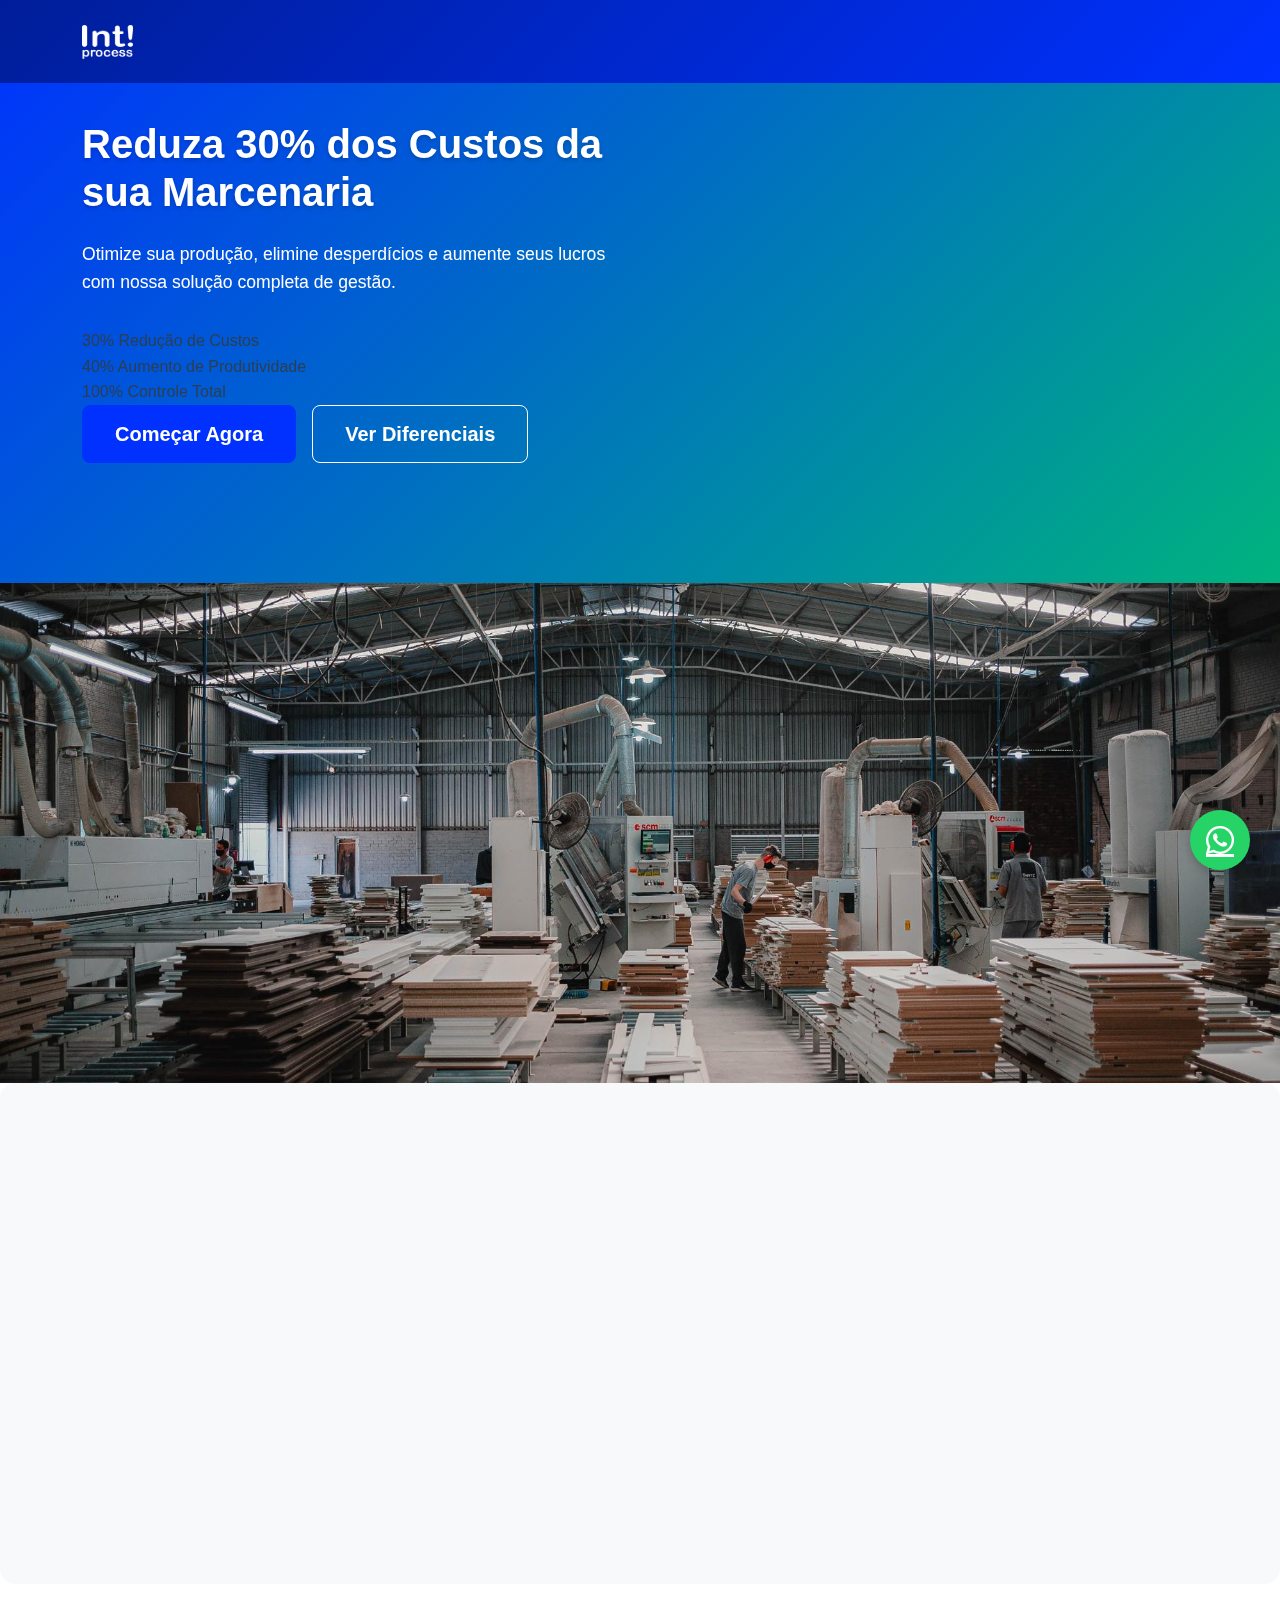
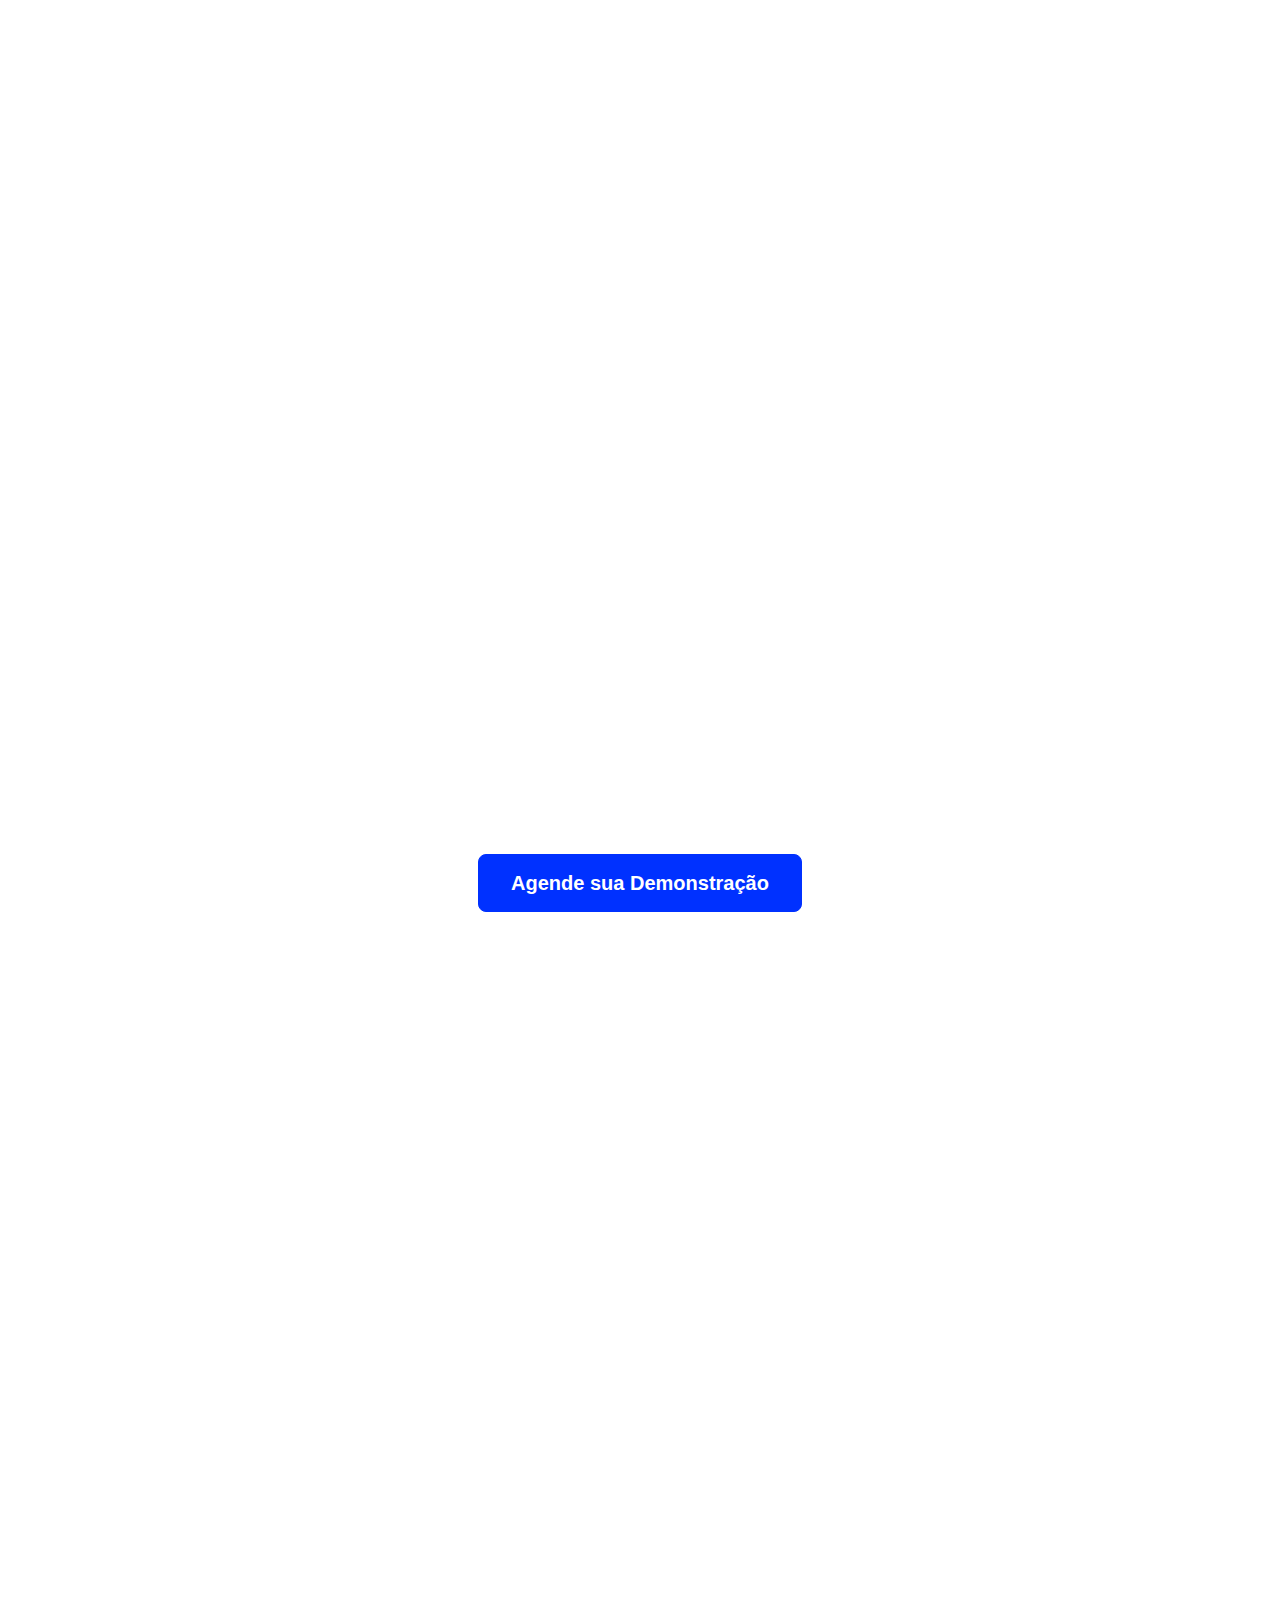
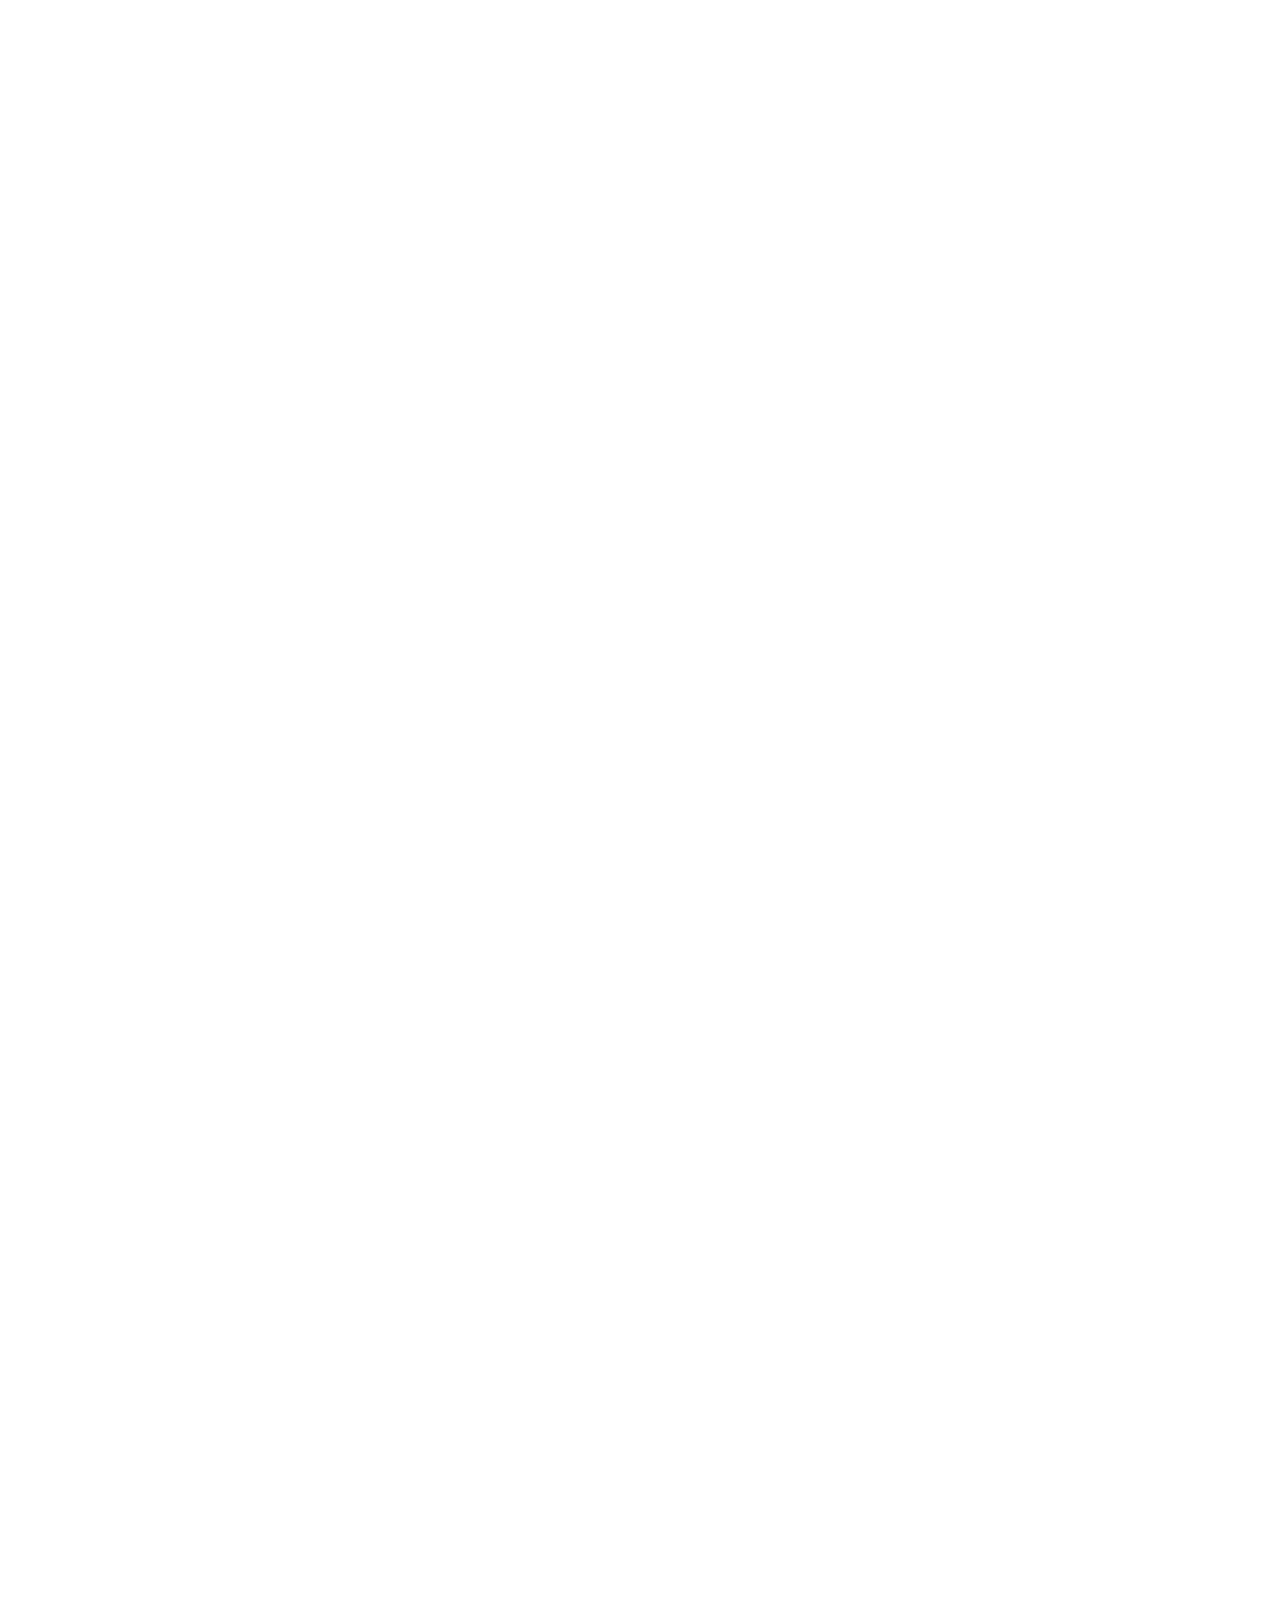
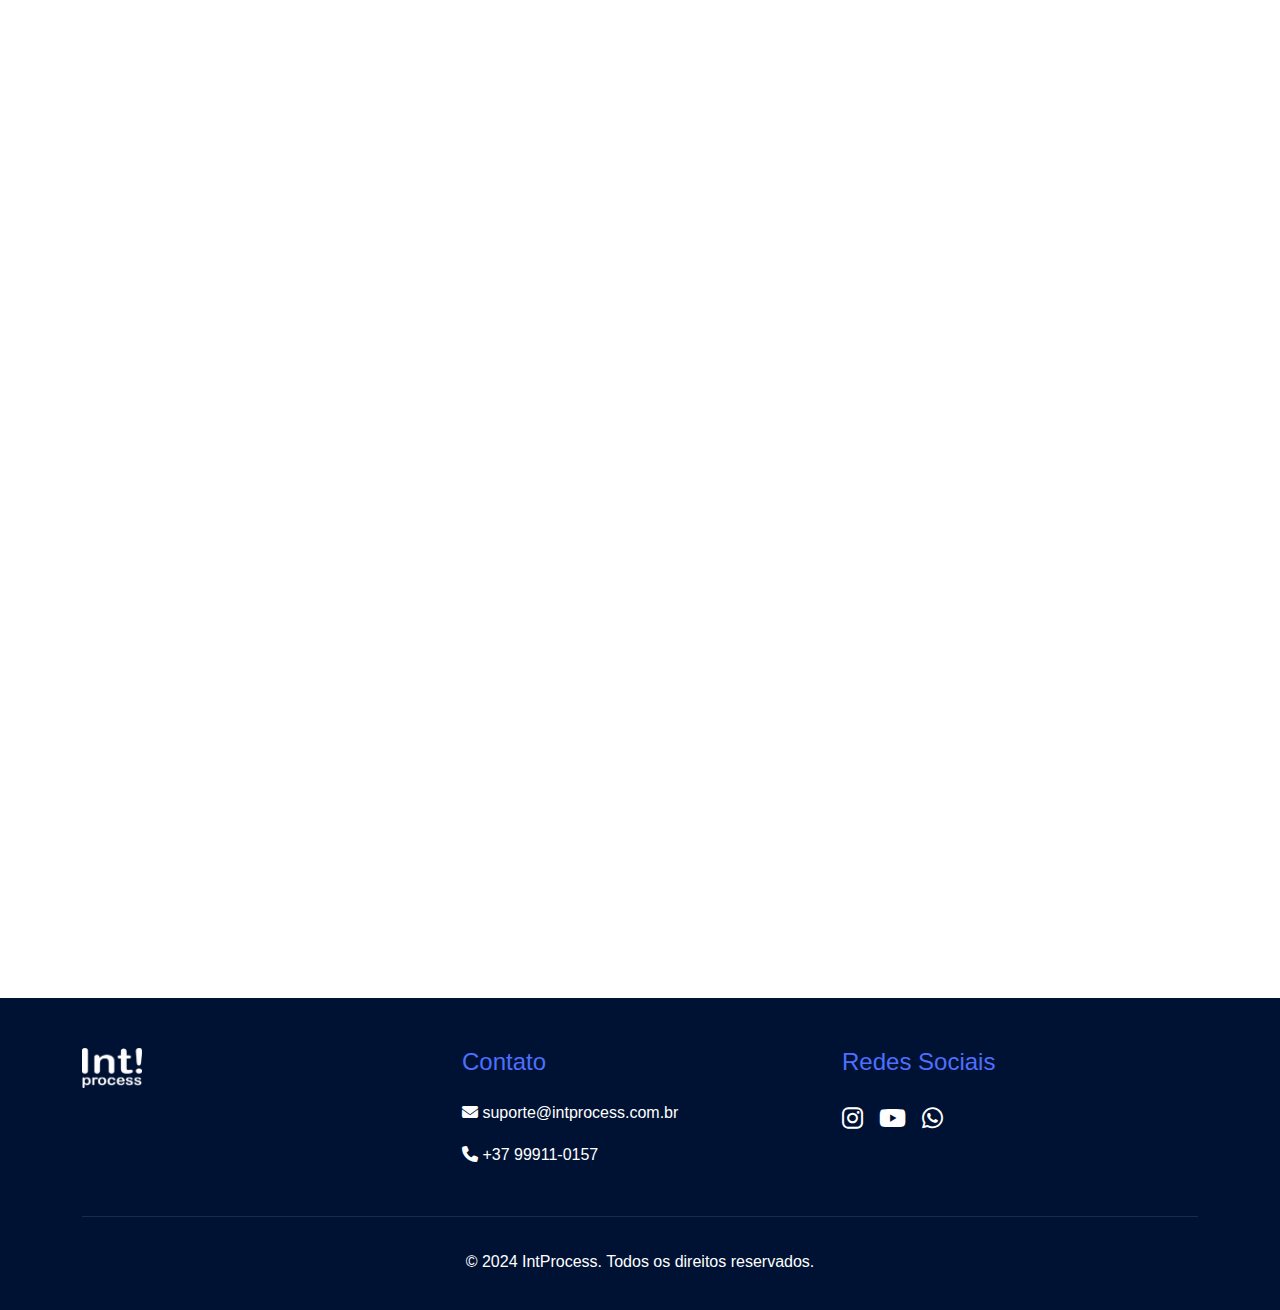
==== landing.html @ f926f326 "Add files via upload" ====
<!DOCTYPE html>
<html lang="pt-br">
    <head>
        <meta charset="UTF-8" />
        <meta http-equiv="X-UA-Compatible" content="IE=edge" />
        <meta name="viewport" content="width=device-width, initial-scale=1.0" />

        <link rel="icon" type="image/png" sizes="64x64" href="/public/favicon64x64.png" />
        <title>Int Process - Gestão para marcenarias.</title>

        <!-- Bootstrap 5 CSS -->
        <link href="https://cdn.jsdelivr.net/npm/bootstrap@5.3.0/dist/css/bootstrap.min.css" rel="stylesheet">
        
        <!-- AOS CSS -->
        <link href="https://unpkg.com/aos@2.3.1/dist/aos.css" rel="stylesheet">
        
        <!-- Font Awesome 6 -->
        <link rel="stylesheet" href="https://cdnjs.cloudflare.com/ajax/libs/font-awesome/6.4.0/css/all.min.css">
        
        <link rel="stylesheet" href="style.css" />
    </head>
    <body>
        <!-- Botão WhatsApp -->
        <div class="whatsapp-button">
            <a href="https://wa.me/553799110157" class="btn-whatsapp" target="_blank">
                <i class="fab fa-whatsapp"></i>
            </a>
        </div>

        <header class="header">
            <nav class="navbar navbar-expand-lg navbar-dark">
                <div class="container">
                    <a class="navbar-brand" href="index.html">
                        <img src="public/logo.png" alt="IntProcess Logo">
                    </a>
                </div>
            </nav>
        </header>

        <main>
            <!-- Hero Section -->
            <section id="hero" class="hero">
                <div class="hero-content">
                    <div class="container">
                        <div class="row align-items-center">
                            <div class="col-lg-6" data-aos="fade-right">
                                <h1>Reduza 30% dos Custos da sua Marcenaria</h1>
                                <p class="hero-subtitle">Otimize sua produção, elimine desperdícios e aumente seus lucros com nossa solução completa de gestão.</p>
                                <div class="hero-stats">
                                    <div class="stat-item">
                                        <span class="stat-number">30%</span>
                                        <span class="stat-text">Redução de Custos</span>
                                    </div>
                                    <div class="stat-item">
                                        <span class="stat-number">40%</span>
                                        <span class="stat-text">Aumento de Produtividade</span>
                                    </div>
                                    <div class="stat-item">
                                        <span class="stat-number">100%</span>
                                        <span class="stat-text">Controle Total</span>
                                    </div>
                                </div>
                                <div class="hero-buttons">
                                    <a href="#contato" class="btn btn-primary btn-lg">Começar Agora</a>
                                    <a href="#diferenciais" class="btn btn-outline-primary btn-lg">Ver Diferenciais</a>
                                </div>
                            </div>
                        </div>
                    </div>
                </div>
                <div class="hero-image">
                    <img src="public/hero-image.png" alt="Marcenaria" class="img-fluid">
                </div>
            </section>

            <!-- Diferenciais Section -->
            <section id="diferenciais" class="diferenciais">
                <div class="container">
                    <h2 class="text-center mb-5" data-aos="fade-up">Por que escolher a IntProcess?</h2>
                    <div class="row">
                        <div class="col-md-4 mb-4" data-aos="fade-up" data-aos-delay="100">
                            <div class="diferencial-card">
                                <i class="fas fa-calculator"></i>
                                <h3>Otimização de Materiais</h3>
                                <p>Reduza desperdícios e custos com planos de corte inteligentes que otimizam o uso de materiais.</p>
                                <a href="#orcamentos" class="btn btn-outline-primary mt-3">Saiba Mais</a>
                            </div>
                        </div>
                        <div class="col-md-4 mb-4" data-aos="fade-up" data-aos-delay="200">
                            <div class="diferencial-card">
                                <i class="fas fa-robot"></i>
                                <h3>Automação Total</h3>
                                <p>Integre seu projeto 3D diretamente com a produção, eliminando erros e retrabalhos.</p>
                                <a href="#integracao-3d" class="btn btn-outline-primary mt-3">Saiba Mais</a>
                            </div>
                        </div>
                        <div class="col-md-4 mb-4" data-aos="fade-up" data-aos-delay="300">
                            <div class="diferencial-card">
                                <i class="fas fa-chart-line"></i>
                                <h3>Controle Total</h3>
                                <p>Acompanhe toda sua produção em tempo real, desde o orçamento até a entrega.</p>
                                <a href="#controle-producao" class="btn btn-outline-primary mt-3">Saiba Mais</a>
                            </div>
                        </div>
                    </div>
                </div>
            </section>

            <!-- Problemas e Soluções -->
            <section id="problemas" class="problemas">
                <div class="container">
                    <h2 class="text-center mb-5" data-aos="fade-up">Problemas que Resolvemos</h2>
                    <div class="row">
                        <div class="col-md-6 mb-4" data-aos="fade-right">
                            <div class="problema-card">
                                <div class="problema-header">
                                    <i class="fas fa-exclamation-circle"></i>
                                    <h3>Problemas Comuns</h3>
                                </div>
                                <ul class="problema-list">
                                    <li><i class="fas fa-times"></i> Desperdício de materiais</li>
                                    <li><i class="fas fa-times"></i> Erros em orçamentos</li>
                                    <li><i class="fas fa-times"></i> Falta de controle de produção</li>
                                    <li><i class="fas fa-times"></i> Retrabalhos constantes</li>
                                    <li><i class="fas fa-times"></i> Dificuldade em gerenciar pedidos</li>
                                </ul>
                            </div>
                        </div>
                        <div class="col-md-6 mb-4" data-aos="fade-left">
                            <div class="solucao-card">
                                <div class="solucao-header">
                                    <i class="fas fa-check-circle"></i>
                                    <h3>Nossas Soluções</h3>
                                </div>
                                <ul class="solucao-list">
                                    <li><i class="fas fa-check"></i> Otimização automática de materiais</li>
                                    <li><i class="fas fa-check"></i> Orçamentos precisos e rápidos</li>
                                    <li><i class="fas fa-check"></i> Controle total da produção</li>
                                    <li><i class="fas fa-check"></i> Eliminação de retrabalhos</li>
                                    <li><i class="fas fa-check"></i> Gestão simplificada de pedidos</li>
                                </ul>
                            </div>
                        </div>
                    </div>
                </div>
            </section>

            <!-- Depoimentos -->
            <section id="depoimentos" class="depoimentos">
                <div class="container">
                    <h2 class="text-center mb-5" data-aos="fade-up">O que dizem nossos clientes</h2>
                    <div class="row">
                        <div class="col-md-4 mb-4" data-aos="fade-up" data-aos-delay="100">
                            <div class="depoimento-card">
                                <div class="depoimento-content">
                                    <i class="fas fa-quote-left"></i>
                                    <p>"Reduzimos 35% dos custos de produção e aumentamos nossa produtividade em 40% após implementar o IntProcess."</p>
                                </div>
                                <div class="depoimento-author">
                                    <strong>João Silva</strong>
                                    <span>Proprietário - Marcenaria Silva</span>
                                </div>
                            </div>
                        </div>
                        <div class="col-md-4 mb-4" data-aos="fade-up" data-aos-delay="200">
                            <div class="depoimento-card">
                                <div class="depoimento-content">
                                    <i class="fas fa-quote-left"></i>
                                    <p>"O controle total da produção e a integração com o SketchUp mudaram completamente nossa forma de trabalhar."</p>
                                </div>
                                <div class="depoimento-author">
                                    <strong>Maria Santos</strong>
                                    <span>Diretora - Móveis Santos</span>
                                </div>
                            </div>
                        </div>
                        <div class="col-md-4 mb-4" data-aos="fade-up" data-aos-delay="300">
                            <div class="depoimento-card">
                                <div class="depoimento-content">
                                    <i class="fas fa-quote-left"></i>
                                    <p>"Agora temos visibilidade total do processo produtivo e conseguimos entregar no prazo com mais facilidade."</p>
                                </div>
                                <div class="depoimento-author">
                                    <strong>Pedro Oliveira</strong>
                                    <span>Gerente - Móveis Oliveira</span>
                                </div>
                            </div>
                        </div>
                    </div>
                </div>
            </section>

            <!-- Como Funciona -->
            <section id="como-funciona" class="como-funciona">
                <div class="container">
                    <h2 class="text-center mb-5" data-aos="fade-up">Como Funciona</h2>
                    <div class="row">
                        <div class="col-md-3 mb-4" data-aos="fade-up" data-aos-delay="100">
                            <div class="passo-card">
                                <div class="passo-numero">1</div>
                                <i class="fas fa-handshake"></i>
                                <h3>Contato Inicial</h3>
                                <p>Agende uma demonstração personalizada do sistema</p>
                            </div>
                        </div>
                        <div class="col-md-3 mb-4" data-aos="fade-up" data-aos-delay="200">
                            <div class="passo-card">
                                <div class="passo-numero">2</div>
                                <i class="fas fa-graduation-cap"></i>
                                <h3>Treinamento</h3>
                                <p>Receba treinamento completo da nossa equipe</p>
                            </div>
                        </div>
                        <div class="col-md-3 mb-4" data-aos="fade-up" data-aos-delay="300">
                            <div class="passo-card">
                                <div class="passo-numero">3</div>
                                <i class="fas fa-rocket"></i>
                                <h3>Implementação</h3>
                                <p>Comece a usar o sistema com suporte dedicado</p>
                            </div>
                        </div>
                        <div class="col-md-3 mb-4" data-aos="fade-up" data-aos-delay="400">
                            <div class="passo-card">
                                <div class="passo-numero">4</div>
                                <i class="fas fa-chart-bar"></i>
                                <h3>Resultados</h3>
                                <p>Acompanhe a transformação do seu negócio</p>
                            </div>
                        </div>
                    </div>
                    <div class="text-center mt-4">
                        <a href="#contato" class="btn btn-primary btn-lg">Agende sua Demonstração</a>
                    </div>
                </div>
            </section>

            <!-- Dúvidas Frequentes -->
            <section id="duvidas" class="duvidas">
                <div class="container">
                    <h2 class="text-center mb-5" data-aos="fade-up">Dúvidas Frequentes</h2>
                    <div class="row justify-content-center">
                        <div class="col-lg-8">
                            <div class="accordion" id="duvidasAccordion">
                                <div class="accordion-item" data-aos="fade-up" data-aos-delay="100">
                                    <h3 class="accordion-header">
                                        <button class="accordion-button" type="button" data-bs-toggle="collapse" data-bs-target="#duvida1">
                                            Quanto tempo leva para implementar o sistema?
                                        </button>
                                    </h3>
                                    <div id="duvida1" class="accordion-collapse collapse show" data-bs-parent="#duvidasAccordion">
                                        <div class="accordion-body">
                                            A implementação é rápida e pode ser feita em até 5 dias úteis. Nossa equipe oferece suporte completo durante todo o processo.
                                        </div>
                                    </div>
                                </div>
                                <div class="accordion-item" data-aos="fade-up" data-aos-delay="200">
                                    <h3 class="accordion-header">
                                        <button class="accordion-button collapsed" type="button" data-bs-toggle="collapse" data-bs-target="#duvida2">
                                            Preciso ter conhecimento técnico para usar o sistema?
                                        </button>
                                    </h3>
                                    <div id="duvida2" class="accordion-collapse collapse" data-bs-parent="#duvidasAccordion">
                                        <div class="accordion-body">
                                            Não! O sistema foi desenvolvido para ser intuitivo e fácil de usar. Além disso, oferecemos treinamento completo e suporte contínuo.
                                        </div>
                                    </div>
                                </div>
                                <div class="accordion-item" data-aos="fade-up" data-aos-delay="300">
                                    <h3 class="accordion-header">
                                        <button class="accordion-button collapsed" type="button" data-bs-toggle="collapse" data-bs-target="#duvida3">
                                            Como funciona o suporte técnico?
                                        </button>
                                    </h3>
                                    <div id="duvida3" class="accordion-collapse collapse" data-bs-parent="#duvidasAccordion">
                                        <div class="accordion-body">
                                            Oferecemos suporte prioritário via WhatsApp, e-mail e telefone. Nossa equipe está sempre pronta para ajudar você.
                                        </div>
                                    </div>
                                </div>
                                <div class="accordion-item" data-aos="fade-up" data-aos-delay="400">
                                    <h3 class="accordion-header">
                                        <button class="accordion-button collapsed" type="button" data-bs-toggle="collapse" data-bs-target="#duvida4">
                                            Posso testar o sistema antes de contratar?
                                        </button>
                                    </h3>
                                    <div id="duvida4" class="accordion-collapse collapse" data-bs-parent="#duvidasAccordion">
                                        <div class="accordion-body">
                                            Sim! Agende uma demonstração personalizada e conheça todas as funcionalidades do sistema.
                                        </div>
                                    </div>
                                </div>
                            </div>
                        </div>
                    </div>
                </div>
            </section>

            <!-- Casos de Sucesso -->
            <section id="casos-sucesso" class="casos-sucesso">
                <div class="container">
                    <h2 class="text-center mb-5" data-aos="fade-up">Casos de Sucesso</h2>
                    <div class="row">
                        <div class="col-md-6 mb-4" data-aos="fade-right">
                            <div class="caso-card">
                                <div class="caso-header">
                                    <img src="public/caso1.jpg" alt="Caso de Sucesso 1" class="caso-imagem">
                                    <div class="caso-overlay">
                                        <h3>Marcenaria Silva</h3>
                                        <p>Redução de 35% nos custos de produção</p>
                                    </div>
                                </div>
                                <div class="caso-content">
                                    <h4>Desafio</h4>
                                    <p>Alta taxa de desperdício de materiais e falta de controle na produção.</p>
                                    <h4>Solução</h4>
                                    <p>Implementação do sistema IntProcess com foco em otimização de corte e controle de produção.</p>
                                    <h4>Resultados</h4>
                                    <ul>
                                        <li>Redução de 35% nos custos de produção</li>
                                        <li>Aumento de 40% na produtividade</li>
                                        <li>Eliminação de retrabalhos</li>
                                    </ul>
                                </div>
                            </div>
                        </div>
                        <div class="col-md-6 mb-4" data-aos="fade-left">
                            <div class="caso-card">
                                <div class="caso-header">
                                    <img src="public/caso2.jpg" alt="Caso de Sucesso 2" class="caso-imagem">
                                    <div class="caso-overlay">
                                        <h3>Móveis Santos</h3>
                                        <p>Aumento de 50% nas vendas</p>
                                    </div>
                                </div>
                                <div class="caso-content">
                                    <h4>Desafio</h4>
                                    <p>Dificuldade em gerenciar pedidos e entregas no prazo.</p>
                                    <h4>Solução</h4>
                                    <p>Implementação do sistema completo com foco em gestão de pedidos e controle de produção.</p>
                                    <h4>Resultados</h4>
                                    <ul>
                                        <li>Aumento de 50% nas vendas</li>
                                        <li>100% das entregas no prazo</li>
                                        <li>Controle total do estoque</li>
                                    </ul>
                                </div>
                            </div>
                        </div>
                    </div>
                </div>
            </section>

            <!-- Garantia -->
            <section id="garantia" class="garantia">
                <div class="container">
                    <div class="row align-items-center">
                        <div class="col-lg-6" data-aos="fade-right">
                            <h2>Garantia de Satisfação</h2>
                            <p class="lead">Se você não ficar satisfeito com o sistema nos primeiros 30 dias, devolvemos seu dinheiro.</p>
                            <ul class="garantia-list">
                                <li><i class="fas fa-check-circle"></i> 30 dias de garantia incondicional</li>
                                <li><i class="fas fa-check-circle"></i> Suporte prioritário incluído</li>
                                <li><i class="fas fa-check-circle"></i> Treinamento completo</li>
                                <li><i class="fas fa-check-circle"></i> Implementação personalizada</li>
                            </ul>
                            <div class="mt-4">
                                <a href="#contato" class="btn btn-primary btn-lg">Começar Agora</a>
                            </div>
                        </div>
                        <div class="col-lg-6" data-aos="fade-left">
                            <img src="public/garantia.png" alt="Garantia" class="img-fluid">
                        </div>
                    </div>
                </div>
            </section>

            <!-- Seção Intmob e Soluções Integradas -->
            <section id="solucoes-integradas" class="solucoes-integradas">
                <div class="container">
                    <h2 class="text-center mb-5" data-aos="fade-up">3 Soluções em 1 Plataforma</h2>
                    <div class="row align-items-center">
                        <div class="col-lg-6" data-aos="fade-right">
                            <div class="solucao-principal">
                                <h3>Intmob - Plugin de Modelagem 3D</h3>
                                <p class="lead">Transforme seus projetos 3D em dados produtivos instantaneamente</p>
                                <ul class="solucao-features">
                                    <li><i class="fas fa-check-circle"></i> Integração direta com SketchUp</li>
                                    <li><i class="fas fa-check-circle"></i> Compatibilidade com outros softwares 3D</li>
                                    <li><i class="fas fa-check-circle"></i> Conversão automática para dados produtivos</li>
                                    <li><i class="fas fa-check-circle"></i> Otimização de materiais integrada</li>
                                </ul>
                            </div>
                        </div>
                        <div class="col-lg-6" data-aos="fade-left">
                            <div class="solucoes-grid">
                                <div class="solucao-item">
                                    <i class="fas fa-cube"></i>
                                    <h4>Plugin Intmob</h4>
                                    <p>Modelagem 3D integrada com produção</p>
                                </div>
                                <div class="solucao-item">
                                    <i class="fas fa-chart-line"></i>
                                    <h4>ERP</h4>
                                    <p>Gestão completa do negócio</p>
                                </div>
                                <div class="solucao-item">
                                    <i class="fas fa-industry"></i>
                                    <h4>PCP</h4>
                                    <p>Controle total da produção</p>
                                </div>
                            </div>
                        </div>
                    </div>
                </div>
            </section>

            <!-- Seção Planos Detalhada -->
            <section id="planos-detalhados" class="planos-detalhados">
                <div class="container">
                    <h2 class="text-center mb-5" data-aos="fade-up">Escolha o Plano Ideal para sua Marcenaria</h2>
                    <div class="row">
                        <!-- Plano Start -->
                        <div class="col-lg-4 mb-4" data-aos="fade-up" data-aos-delay="100">
                            <div class="plano-detalhado-card">
                                <div class="plano-header">
                                    <h3>Plano Start</h3>
                                    <div class="preco">
                                        <span class="valor">R$ 6.800,00</span>
                                        <span class="periodo">1º ano sem mensalidade</span>
                                    </div>
                                </div>
                                <div class="plano-body">
                                    <h4>Ideal para:</h4>
                                    <ul>
                                        <li>Marcenarias iniciantes</li>
                                        <li>Quem quer começar a automação</li>
                                        <li>Negócios com até 5 funcionários</li>
                                        <li>Produção básica de móveis</li>
                                    </ul>
                                    <h4>Destaques:</h4>
                                    <ul>
                                        <li>Plugin Intmob para SketchUp</li>
                                        <li>Plano de corte básico</li>
                                        <li>Controle de estoque simples</li>
                                        <li>2 licenças plataforma online</li>
                                    </ul>
                                </div>
                                <div class="plano-footer">
                                    <a href="#contato" class="btn btn-primary w-100">Começar Agora</a>
                                    <p class="economia">Economize até 15% em materiais</p>
                                </div>
                            </div>
                        </div>

                        <!-- Plano Standard -->
                        <div class="col-lg-4 mb-4" data-aos="fade-up" data-aos-delay="200">
                            <div class="plano-detalhado-card featured">
                                <div class="plano-header">
                                    <h3>Plano Standard</h3>
                                    <div class="preco">
                                        <span class="valor">R$ 11.199,00</span>
                                        <span class="periodo">1º ano sem mensalidade</span>
                                    </div>
                                </div>
                                <div class="plano-body">
                                    <h4>Ideal para:</h4>
                                    <ul>
                                        <li>Marcenarias em crescimento</li>
                                        <li>Produção média de móveis</li>
                                        <li>Até 10 funcionários</li>
                                        <li>Necessidade de mais controle</li>
                                    </ul>
                                    <h4>Destaques:</h4>
                                    <ul>
                                        <li>2 licenças do Plugin Intmob</li>
                                        <li>Plano de corte avançado</li>
                                        <li>Gestão financeira completa</li>
                                        <li>Licenças ilimitadas plataforma</li>
                                    </ul>
                                </div>
                                <div class="plano-footer">
                                    <a href="#contato" class="btn btn-primary w-100">Começar Agora</a>
                                    <p class="economia">Aumente sua produtividade em 30%</p>
                                </div>
                            </div>
                        </div>

                        <!-- Plano Plus -->
                        <div class="col-lg-4 mb-4" data-aos="fade-up" data-aos-delay="300">
                            <div class="plano-detalhado-card">
                                <div class="plano-header">
                                    <h3>Plano Plus</h3>
                                    <div class="preco">
                                        <span class="valor">R$ 14.990,00</span>
                                        <span class="periodo">1º ano sem mensalidade</span>
                                    </div>
                                </div>
                                <div class="plano-body">
                                    <h4>Ideal para:</h4>
                                    <ul>
                                        <li>Grandes marcenarias</li>
                                        <li>Produção industrial</li>
                                        <li>Mais de 10 funcionários</li>
                                        <li>Necessidade de automação total</li>
                                    </ul>
                                    <h4>Destaques:</h4>
                                    <ul>
                                        <li>5 licenças do Plugin Intmob</li>
                                        <li>Engenharia de usinagens</li>
                                        <li>API de integração</li>
                                        <li>Suporte VIP 24/7</li>
                                    </ul>
                                </div>
                                <div class="plano-footer">
                                    <a href="#contato" class="btn btn-primary w-100">Começar Agora</a>
                                    <p class="economia">Automatize 100% da sua produção</p>
                                </div>
                            </div>
                        </div>
                    </div>
                </div>
            </section>

            <!-- CTA Final -->
            <section id="cta" class="cta">
                <div class="container">
                    <div class="row justify-content-center">
                        <div class="col-lg-8 text-center" data-aos="fade-up">
                            <h2>Comece a Transformar sua Marcenaria Hoje</h2>
                            <p class="lead">1º ano sem mensalidade e suporte prioritário incluído</p>
                            <div class="cta-buttons">
                                <a href="#contato" class="btn btn-primary btn-lg">Começar Agora</a>
                                <a href="https://wa.me/553799110157" class="btn btn-success btn-lg" target="_blank">
                                    <i class="fab fa-whatsapp"></i> Falar com Consultor
                                </a>
                            </div>
                        </div>
                    </div>
                </div>
            </section>

            <!-- Contato -->
            <section id="contato" class="contato">
                <div class="container">
                    <h2 class="text-center mb-5" data-aos="fade-up">Entre em Contato</h2>
                    <div class="row justify-content-center">
                        <div class="col-md-8">
                            <form id="contactForm" class="contact-form" data-aos="fade-up">
                                <div class="mb-3">
                                    <input type="text" class="form-control" placeholder="Nome completo" required>
                                </div>
                                <div class="mb-3">
                                    <input type="email" class="form-control" placeholder="E-mail" required>
                                </div>
                                <div class="mb-3">
                                    <input type="tel" class="form-control" placeholder="Telefone" required>
                                </div>
                                <div class="mb-3">
                                    <select class="form-control" required>
                                        <option value="">Selecione o plano de interesse</option>
                                        <option value="start">Plano Start</option>
                                        <option value="standard">Plano Standard</option>
                                        <option value="plus">Plano Plus</option>
                                    </select>
                                </div>
                                <div class="mb-3">
                                    <textarea class="form-control" rows="5" placeholder="Mensagem" required></textarea>
                                </div>
                                <button type="submit" class="btn btn-primary w-100">Enviar Mensagem</button>
                            </form>
                        </div>
                    </div>
                </div>
            </section>
        </main>

        <footer class="footer">
            <div class="container">
                <div class="row">
                    <div class="col-md-4">
                        <img src="public/logo.png" alt="IntProcess Logo" class="footer-logo">
                    </div>
                    <div class="col-md-4">
                        <h4>Contato</h4>
                        <p><i class="fas fa-envelope"></i> suporte@intprocess.com.br</p>
                        <p><i class="fas fa-phone"></i> +37 99911-0157</p>
                    </div>
                    <div class="col-md-4">
                        <h4>Redes Sociais</h4>
                        <div class="social-links">
                            <a href="https://www.instagram.com/intprocess.app.br/" target="_blank"><i class="fab fa-instagram"></i></a>
                            <a href="https://www.youtube.com/channel/UCRsj9WS5TApIrA25JVk8X3g" target="_blank"><i class="fab fa-youtube"></i></a>
                            <a href="https://wa.me/553799110157" target="_blank"><i class="fab fa-whatsapp"></i></a>
                        </div>
                    </div>
                </div>
                <div class="footer-bottom">
                    <p>&copy; 2024 IntProcess. Todos os direitos reservados.</p>
                </div>
            </div>
        </footer>

        <!-- Scripts -->
        <script src="https://code.jquery.com/jquery-3.6.0.min.js"></script>
        <script src="https://cdn.jsdelivr.net/npm/bootstrap@5.3.0/dist/js/bootstrap.bundle.min.js"></script>
        <script src="https://unpkg.com/aos@2.3.1/dist/aos.js"></script>
        <script src="script.js"></script>
    </body>
</html>
---- style.css ----
:root {
    /* Cores principais */
    --cor-um: #0031ff; /* Azul principal */
    --cor-um-opaca: rgba(0, 49, 255, 0.1);
    --cor-dois: #ffffff; /* Branco */
    --cor-tres: #1e47ff; /* Azul mais claro */
    --cor-quatro: #001e99; /* Azul mais escuro */
    --cor-cinco: #4d6fff; /* Azul médio */
    --cor-verde-sutil: #00B37E; /* Verde da imagem */
    --cor-verde-claro: rgba(0, 179, 126, 0.1); /* Verde claro com opacidade */
    
    /* Cores do sistema */
    --primary-color: #0031ff;
    --secondary-color: #4d6fff;
    --accent-color: #00B37E;
    --text-color: #2c3e50;
    --light-gray: #f8f9fa;
    --dark-gray: #001233;
    
    /* Cores de gradiente */
    --gradient-primary: linear-gradient(135deg, #0031ff, #00B37E);
    --gradient-secondary: linear-gradient(135deg, #001e99, #0031ff);
    --gradient-title: linear-gradient(135deg, #0031ff 60%, #00B37E);
}

html {
    scroll-behavior: smooth;
}

* {
    margin: 0;
    padding: 0;
    box-sizing: border-box;
}

body {
    background-color: var(--cor-dois);
    color: var(--text-color);
    font-family: 'Segoe UI', Tahoma, Geneva, Verdana, sans-serif;
    overflow-x: hidden !important;
    line-height: 1.6;
}

a {
    color: #000000;
}

main {
    width: 100vw;
}

.container-fluid {
    margin: 0 3rem;
}

/* BTN-FIXED-ZAP */

.div-btn-zap {
    position: fixed;
    z-index: 99;
    right: 2%;
    bottom: 2%;
}

.btn-zap-fixed {
    background-color: var(--cor-cinco);
    transition: all 0.5s;
    color: var(--cor-dois);
    width: 75px;
    height: 75px;
    border-radius: 999px;
    font-size: 30px;
}

.btn-zap-fixed:hover {
    background-color: var(--cor-dois);
    color: var(--cor-cinco);
}

/* BTN-FIXED-ZAP */

.row-header-nav {
    width: 99vw !important;
    border-radius: 0px 0px 10px 10px;
}

/* HEADER */

.header-mobile {
    display: none;
    width: 100vw;
    position: fixed;
    z-index: 99;
    background-color: var(--cor-um);
    border-radius: 10px 10px 10px 10px;
}

.header-mobile .navbar img {
    height: 60px;
}

.header-mobile .navbar-brand {
    padding: 15px 0px;
}

.header-desktop {
    width: 100vw;
    height: 20vh;
    position: fixed;
    z-index: 999;
}

.row-header-contacts {
    width: 100%;
    height: 20%;
    background-color: gray;
    font-size: 12px;
}

.row-header-logo-social {
    width: 100%;
    height: 50%;
    background-color: var(--cor-um);
    padding: 15px;
}

.div-logo img {
    width: 20%;
}

.div-icon-social {
    color: var(--cor-dois);
    cursor: pointer;
    transition: all 0.3s;
}

.div-icon-social:hover {
    transform: scale(1.1);
}

.div-button-plan button {
    padding-left: 30px;
    padding-right: 30px;
    font-size: 90%;
    border-radius: 20px;
    font-weight: 700;
    transition: all 0.3s;
    background-color: var(--cor-dois);
    color: var(--cor-um);
}

.div-button-plan button:hover {
    transform: scale(1.1);
}

.row-header-nav {
    width: 100%;
    height: 30%;
    background-color: var(--cor-um);
    color: var(--cor-dois);
}

.row-header-nav a {
    color: var(--cor-dois);
    transition: all 0.5s;
}

.row-header-nav a:hover {
    color: var(--cor-dois);
    transform: scale(1.1);
}

/* HEADER */

/* SECTION HOME */

#section-home {
    width: 100%;
    height: 100vh;
    background-image: url(/public/section-home-1.jpg);
    background-repeat: no-repeat;
    background-size: cover !important;
    transition: 2s;
    transition-delay: 2s;
}

.div-section-home {
    width: 100%;
    height: 100%;
    background-image: linear-gradient(#0000004f, #0000004f);
}

.text-image-section-home {
    width: 26%;
    color: var(--cor-dois);
}

.title-text-image-section-home {
    font-size: 2rem;
    font-weight: 700;
}

.content-text-image-section-home {
    font-size: 1.2rem;
    font-weight: 400;
    text-align: justify;
}

.div-btn-view-plan-section-home {
    display: none;
}

/* SECTION HOME */

.div-breath-home-about-us {
    width: 100%;
    height: 25vh;
    background-color: var(--cor-um);
}

.div-text-breath {
    font-size: 3rem;
    color: var(--cor-dois);
}

/* SECTION SOBRE NÓS */

#section-about-us {
    width: 100%;
    height: auto;
}

.div-section-about-us {
    width: 100%;
    height: 100%;
    background-color: var(--cor-dois);
    padding-top: 25vh;
}

.div-section-about-us .div-title-section {
    color: var(--cor-um);
    margin-bottom: 1.5rem;
}

.div-text-content-section-about-us {
    text-align: justify;
    color: #575656;
    font-size: 18px;
    line-height: 1.8em;
}

.div-row-extra-informations-about-us {
    margin: 3rem 0 !important;
}

.row-extra-informations-about-us div h1 {
    color: var(--cor-um);
    margin-bottom: 1rem;
}

.row-extra-informations-about-us div {
    text-align: justify;
    color: #575656;
    font-size: 18px;
    line-height: 1.8em;
}

/* SECTION SOBRE NÓS */

/* SECTION SOBRE O SISTEMA */

#section-about-system {
    width: 100%;
    height: 70vh;
}

.div-section-about-system {
    width: 100%;
    height: 100%;
    background-color: white;
    padding-top: 12vh;
}

.div-section-about-system .div-title-section {
    color: var(--cor-um);
    height: 10%;
}

.div-carousel-parts-system {
    padding-top: 5vh;
    height: 90%;
    display: flex;
    align-items: center;
}

.swiper {
    width: 90%;
    height: 90%;
    padding: 2rem;
}

.swiper-prev {
    width: 4%;
    height: 90%;
}

.swiper-next {
    width: 4%;
    height: 90%;
}

.fa-chevron-right,
.fa-chevron-left {
    display: inline;
    font-size: 30px;
    color: var(--cor-um);
    transition: all 0.3s;
    cursor: pointer;
}

.fa-chevron-right:hover,
.fa-chevron-left:hover {
    transform: scale(1.1);
}

.item-carousel {
    cursor: pointer;
    height: 200px;
    transition: all 0.5s;
    background-color: var(--cor-um);
    border-radius: 10px;
}

.item-carousel:hover {
    transform: scale(1.05);
}

.content-item-carousel {
    color: white;
    width: 100% !important;
    height: 100% !important;
}

.title-content-item-carousel {
    font-size: 1.5rem;
    font-weight: 700;
    height: 33%;
    display: flex;
    align-items: center;
    justify-content: center;
}

.item-carousel i {
    color: white;
    width: 100% !important;
    height: 33%;
    font-size: 60px;
    display: flex;
    justify-content: center;
}

.text-content-item-carousel {
    display: flex;
    align-items: center;
    justify-content: center;
    height: 33%;
}

/* SECTION SOBRE O SISTEMA */

/* SECTION PLANOS */

#section-plans {
    width: 100%;
    height: auto;
}

.div-section-plans {
    width: 100%;
    height: inherit;
    background-color: var(--cor-dois);
    padding-top: 25vh;
    padding-bottom: 10vh;
}

.div-section-plans .div-title-section {
    color: gray;
    margin-bottom: 2rem;
}

.row-plans {
    height: auto;
}

.ul-functions-system {
    display: flex;
    flex-direction: column;
    align-items: center;
}

.div-plan {
    transition: all 0.5s;
    cursor: pointer;
    background-color: white;
    border-radius: 10px;
    box-shadow: rgba(120, 120, 120, 1) 0 3px 11px 0 !important;
}

.div-plan:hover {
    transform: scale(1.05);
}

.img-plan {
    height: 40%;
}

.content-plan {
    height: 60%;
    padding: 1rem 0rem;
}

.img-plan img {
    width: 100%;
    height: 100%;
    object-fit: cover !important;
    border-radius: 10px 10px 0px 0px;
}

.content-plan {
    display: flex;
    flex-direction: column;
    align-items: center;
    justify-content: center;
}

.unicode-canceled {
    color: red;
    margin-left: 0.5rem;
    font-weight: 700;
}

.unicode-okay {
    margin-left: 0.5rem;
    color: green;
}

.li-canceled {
    color: rgba(120, 120, 120, 1);
}

.btn-more-informations-plan {
    padding-left: 30px;
    padding-right: 30px;
    font-size: 90%;
    border-radius: 20px;
    font-weight: 700;
    transition: all 0.3s;
    background-color: var(--cor-um);
    color: var(--cor-dois);
    font-size: large;
}

.btn-more-informations-plan:hover {
    transform: scale(1.05);
}

.value-plan {
    font-size: large;
}

/* SECTION PLANOS */

/* SECTION COMUM DE FUNCIONALIDADE */

.section-feature-system {
    width: 100%;
    height: auto;
}

.div-section-feature-system {
    width: 100%;
    padding: 5vh 0px;
    background-color: white;
}

.div-section-feature-system .div-title-section {
    color: var(--cor-um);
    padding-bottom: 1rem;
    height: 30%;
    display: flex;
    align-items: flex-end;
    justify-content: center;
}

.div-section-feature-system .row-content-section-feature {
    height: 70%;
    width: 100%;
}

.row-content-section-feature .col-md-5 {
    display: flex;
    justify-content: center;
    align-items: center;
    font-size: 60px;
    color: var(--cor-um);
}

.row-content-section-feature .col-md-4 {
    text-align: justify;
    display: flex;
    justify-content: center;
    align-items: center;
}

/* SECTION COMUM DE FUNCIONALIDADE */

@media (max-width: 950px) {
    .header-mobile {
        display: block;
    }

    .header-desktop {
        display: none;
    }

    .container-fluid {
        margin: 0px !important;
    }

    .div-section-home {
        background-image: linear-gradient(#0000008c, #0000008c);
    }

    .text-image-section-home {
        width: 100%;
        font-size: 1rem !important;
    }

    .div-btn-view-plan-section-home {
        display: block;
    }

    .div-btn-view-plan-section-home button{
        margin: 2rem 0px;
        height: 3rem;
        width: 10rem;
        background-color: var(--cor-um);
        color: var(--cor-dois);
    }

    .div-breath-home-about-us {
        height: 30vw;
    }

    .div-text-breath {
        font-size: 18px !important;
        line-height: 1.8em;
    }

    .title-text-image-section-home {
        text-align: center;
        font-size: 2rem;
        margin-bottom: 1rem;
    }

    .content-text-image-section-home {
        font-size: 18px;
        line-height: 1.8em;
    }

    .row-extra-informations-about-us .col-md-4 {
        margin-bottom: 0.5rem;
    }

    .div-section-about-us {
        padding-top: 2rem;
    }

    .div-video-content-section-about-us{
        margin: 2rem 0rem;
    }

    .row-extra-informations-about-us h1{
        font-size: 1.6rem !important;
    }

    #section-about-us{
        padding-bottom: 2rem;
    }

    #section-about-system{
        height: auto;
    }

    .div-section-about-system{
        padding-top: 2rem;
        padding-bottom: 2rem;
    }

    .text-content-item-carousel{
        font-size: 85%;
        text-align: center;
    }

    .div-section-plans{
        padding-top: 2rem;
        padding-bottom: 2rem;
    }
    
    .row-plans{
        width: 100% !important;
        margin-left: 0px !important;
    }

    .row-plans .col-md-4{
        margin-bottom: 2rem;
    }

    .section-feature-system .col-md-5{
        margin-top: 1rem;
    }

    .div-section-feature-system{
        padding: 2rem 0rem !important;
    }

    .div-section-feature-system{
        font-size: 18px;
        line-height: 1.8em;
    }

    .div-section-feature-system .div-title-section {
        padding-bottom: 0rem;
    }
}

/* Header */
.header {
    background: var(--gradient-secondary);
    padding: 0.7rem 0;
    position: fixed;
    width: 100%;
    top: 0;
    z-index: 1000;
    transition: all 0.3s ease;
}

.header.scrolled {
    background: rgba(0, 49, 255, 0.95);
    box-shadow: 0 2px 10px rgba(0, 0, 0, 0.1);
}

.navbar-brand img {
    height: 34px;
}

.nav-link {
    color: white !important;
    font-weight: 500;
    transition: color 0.3s ease;
}

.nav-link:hover {
    color: var(--cor-cinco) !important;
}

/* Hero Section */
.hero {
    position: relative;
    overflow: hidden;
}

.hero-content {
    position: relative;
    z-index: 2;
    background: var(--gradient-primary);
    padding: 120px 0;
}

.hero-content h1 {
    color: #ffffff;
    font-size: 2.5rem;
    font-weight: 700;
    margin-bottom: 1.5rem;
    text-shadow: 0 2px 4px rgba(0, 0, 0, 0.2);
}

.hero-content p {
    color: #ffffff;
    font-size: 1.1rem;
    margin-bottom: 2rem;
}

.hero-buttons {
    display: flex;
    gap: 1rem;
}

.hero-image {
    position: relative;
    width: 100%;
    height: 500px; /* Mesma altura do hero-content */
    overflow: hidden;
}

.hero-image img {
    width: 100%;
    height: 100%;
    object-fit: cover;
    object-position: center;
}

.btn-primary {
    background: var(--cor-um);
    border-color: var(--cor-um);
    padding: 0.8rem 2rem;
    font-weight: 600;
    transition: all 0.3s ease;
}

.btn-primary:hover {
    background: var(--cor-quatro);
    border-color: var(--cor-quatro);
    transform: translateY(-2px);
}

.btn-outline-primary {
    color: white;
    border-color: white;
    padding: 0.8rem 2rem;
    font-weight: 600;
    transition: all 0.3s ease;
}

.btn-outline-primary:hover {
    background-color: white;
    color: var(--primary-color);
    transform: translateY(-2px);
}

/* Sobre Section */
.sobre {
    padding: 100px 0;
    background-color: white;
}

.sobre h2 {
    color: var(--primary-color);
    margin-bottom: 3rem;
}

.sobre p {
    font-size: 1.1rem;
    line-height: 1.8;
    color: var(--text-color);
}

/* Planos Section */
.planos {
    padding: 100px 0;
    background-color: var(--light-gray);
}

.plano-card {
    border: 1px solid var(--cor-um-opaca);
    border-radius: 15px;
    box-shadow: 0 5px 15px rgba(0, 0, 0, 0.1);
    transition: all 0.3s ease;
    height: 100%;
}

.plano-card:hover {
    transform: translateY(-10px);
    box-shadow: 0 8px 25px rgba(0, 0, 0, 0.15);
}

.plano-card.featured {
    border: 2px solid var(--cor-um);
    background: linear-gradient(to bottom, white, var(--cor-um-opaca));
}

.card-title {
    color: var(--primary-color);
    font-weight: 700;
    margin-bottom: 1.5rem;
}

.preco {
    text-align: center;
    margin-bottom: 2rem;
}

.valor {
    font-size: 2.5rem;
    font-weight: 700;
    color: var(--cor-um);
}

.periodo {
    display: block;
    color: #666;
    font-size: 0.9rem;
}

.plano-card ul li {
    margin-bottom: 1rem;
    display: flex;
    align-items: center;
}

.plano-card ul li i {
    color: var(--secondary-color);
    margin-right: 10px;
}

.mensalidade {
    text-align: center;
    margin: 2rem 0;
    padding: 1rem;
    background-color: var(--light-gray);
    border-radius: 8px;
}

/* Formas de Pagamento */
.formas-pagamento {
    background-color: white;
    padding: 2rem;
    border-radius: 15px;
    box-shadow: 0 5px 15px rgba(0, 0, 0, 0.1);
}

.formas-pagamento ul li {
    margin-bottom: 1rem;
    display: flex;
    align-items: center;
}

.formas-pagamento ul li i {
    color: var(--secondary-color);
    margin-right: 10px;
}

/* Contato Section */
.contato {
    padding: 100px 0;
    background-color: white;
}

.contact-form {
    background-color: var(--light-gray);
    padding: 2rem;
    border-radius: 15px;
    box-shadow: 0 5px 15px rgba(0, 0, 0, 0.1);
}

.form-control {
    padding: 0.8rem;
    border-radius: 8px;
    border: 1px solid #ddd;
}

.form-control:focus {
    border-color: var(--secondary-color);
    box-shadow: 0 0 0 0.2rem rgba(52, 152, 219, 0.25);
}

/* Footer */
.footer {
    background: var(--dark-gray);
    color: white;
    padding: 50px 0 20px;
}

.footer-logo {
    height: 40px;
    margin-bottom: 1rem;
}

.footer h4 {
    margin-bottom: 1.5rem;
    color: var(--secondary-color);
}

.social-links {
    display: flex;
    gap: 1rem;
}

.social-links a {
    color: white;
    font-size: 1.5rem;
    transition: color 0.3s ease;
}

.social-links a:hover {
    color: var(--cor-cinco);
}

.footer-bottom {
    text-align: center;
    margin-top: 2rem;
    padding-top: 2rem;
    border-top: 1px solid rgba(255, 255, 255, 0.1);
}

/* WhatsApp Button */
.whatsapp-button {
    position: fixed;
    bottom: 30px;
    right: 30px;
    z-index: 1000;
}

.btn-whatsapp {
    display: flex;
    align-items: center;
    justify-content: center;
    width: 60px;
    height: 60px;
    background: #25D366;
    color: white;
    border-radius: 50%;
    font-size: 2rem;
    box-shadow: 0 4px 10px rgba(0, 0, 0, 0.2);
    transition: all 0.3s ease;
    animation: pulseWhatsApp 2s infinite;
}

.btn-whatsapp:hover {
    background: #128C7E;
    transform: scale(1.1);
    color: white;
}

/* Modal de Planos */
.modal-planos {
    display: none;
    position: fixed;
    top: 0;
    left: 0;
    width: 100%;
    height: 100%;
    background: rgba(0, 0, 0, 0.5);
    z-index: 1100;
    animation: fadeIn 0.3s ease-out;
}

.modal-content {
    position: relative;
    background: white;
    width: 90%;
    max-width: 500px;
    margin: 50px auto;
    padding: 2rem;
    border-radius: 15px;
    box-shadow: 0 5px 25px rgba(0, 0, 0, 0.2);
    transform: translateY(20px);
    animation: slideUp 0.3s ease-out forwards;
}

.modal-close {
    position: absolute;
    top: 15px;
    right: 15px;
    font-size: 1.5rem;
    cursor: pointer;
    color: var(--text-color);
    transition: color 0.3s ease;
}

.modal-close:hover {
    color: var(--primary-color);
}

.modal-title {
    color: var(--primary-color);
    margin-bottom: 1.5rem;
    text-align: center;
    font-size: 1.5rem;
}

.plano-option {
    padding: 1rem;
    margin-bottom: 1rem;
    border: 2px solid var(--cor-um-opaca);
    border-radius: 10px;
    cursor: pointer;
    transition: all 0.3s ease;
}

.plano-option:hover {
    border-color: var(--cor-um);
    background: var(--cor-um-opaca);
}

.plano-option.selected {
    border-color: var(--cor-um);
    background: var(--cor-um-opaca);
}

/* Animações */
@keyframes pulseWhatsApp {
    0% {
        box-shadow: 0 0 0 0 rgba(37, 211, 102, 0.5);
    }
    70% {
        box-shadow: 0 0 0 15px rgba(37, 211, 102, 0);
    }
    100% {
        box-shadow: 0 0 0 0 rgba(37, 211, 102, 0);
    }
}

@keyframes slideUp {
    from {
        opacity: 0;
        transform: translateY(20px);
    }
    to {
        opacity: 1;
        transform: translateY(0);
    }
}

/* Botão Contrate Agora */
.btn-contratar {
    position: relative;
    overflow: hidden;
    animation: pulseBotao 2s infinite;
}

.btn-contratar::after {
    content: '';
    position: absolute;
    top: -50%;
    left: -50%;
    width: 200%;
    height: 200%;
    background: linear-gradient(45deg, rgba(255,255,255,0.1), rgba(255,255,255,0.3));
    transform: rotate(45deg);
    animation: brilhoBotao 3s infinite;
}

@keyframes pulseBotao {
    0% {
        transform: scale(1);
    }
    50% {
        transform: scale(1.05);
    }
    100% {
        transform: scale(1);
    }
}

@keyframes brilhoBotao {
    0% {
        left: -50%;
    }
    100% {
        left: 100%;
    }
}

/* Responsividade */
@media (max-width: 768px) {
    .hero-content {
        padding: 80px 0;
    }
    
    .hero h1 {
        font-size: 2.5rem;
    }
    
    .hero-buttons {
        flex-direction: column;
    }
    
    .plano-card {
        margin-bottom: 2rem;
    }
    
    .footer {
        text-align: center;
    }
    
    .social-links {
        justify-content: center;
    }

    .header {
        padding: 0.5rem 0;
    }

    .navbar-brand img {
        height: 28px;
    }

    .funcionalidade-card {
        padding: 1rem;
        min-height: 200px;
    }

    .funcionalidade-card h3 {
        font-size: 1.1rem;
        margin-bottom: 0.5rem;
    }

    .funcionalidade-card p {
        font-size: 0.85rem;
        line-height: 1.4;
    }

    .funcionalidade-card .beneficios span {
        font-size: 0.8rem;
        padding: 0.3rem 0.6rem;
    }

    .funcionalidade-detalhe h2 {
        font-size: 1.5rem;
        margin-bottom: 1rem;
        text-align: center;
        width: 100%;
    }

    .funcionalidade-detalhe .texto-bloco {
        text-align: center;
        margin-bottom: 1.5rem;
    }

    .funcionalidade-detalhe .texto-bloco h4 {
        text-align: center;
        margin-top: 1.5rem;
        margin-bottom: 0.8rem;
        font-size: 1.1rem;
    }

    .funcionalidade-detalhe .texto-bloco p {
        text-align: justify;
        font-size: 0.9rem;
        line-height: 1.5;
    }

    .funcionalidade-detalhe .row {
        text-align: center;
    }

    .funcionalidade-detalhe .content-left,
    .funcionalidade-detalhe .content-right {
        padding: 0 15px;
        margin-bottom: 2rem;
    }

    .funcionalidade-detalhe img {
        margin: 0 auto;
        display: block;
        max-width: 90%;
    }

    .beneficio-card {
        padding: 1rem;
        min-height: 180px;
    }

    .beneficio-card h4 {
        font-size: 1rem;
    }

    .beneficio-card p {
        font-size: 0.85rem;
    }

    .plano-card {
        padding: 1rem;
    }

    .plano-card h3 {
        font-size: 1.2rem;
    }

    .plano-card .preco .valor {
        font-size: 1.8rem;
    }

    .plano-card .periodo {
        font-size: 0.8rem;
    }

    .plano-card ul li {
        font-size: 0.85rem;
        padding: 0.4rem 0;
    }

    .plano-card .mensalidade p {
        font-size: 0.9rem;
    }
}

/* Animações */
@keyframes fadeIn {
    from {
        opacity: 0;
        transform: translateY(20px);
    }
    to {
        opacity: 1;
        transform: translateY(0);
    }
}

.fade-in {
    animation: fadeIn 0.6s ease-out;
}

/* Funcionalidades Section */
.funcionalidades {
    padding: 100px 0;
    background-color: white;
}

.funcionalidades h2 {
    color: var(--primary-color);
    margin-bottom: 3rem;
}

.funcionalidade-card {
    background: white;
    border: 1px solid var(--cor-um-opaca);
    padding: 2rem;
    border-radius: 15px;
    text-align: center;
    transition: all 0.3s ease;
    height: 100%;
    box-shadow: 0 5px 15px rgba(0, 0, 0, 0.1);
}

.funcionalidade-card:hover {
    transform: translateY(-10px);
    box-shadow: 0 8px 25px rgba(0, 0, 0, 0.15);
    border-color: var(--cor-um);
}

.funcionalidade-card i {
    color: var(--cor-um);
    font-size: 3rem;
    margin-bottom: 1.5rem;
}

.funcionalidade-card h3 {
    color: var(--primary-color);
    font-size: 1.5rem;
    margin-bottom: 1rem;
}

.funcionalidade-card p {
    color: var(--text-color);
    font-size: 1rem;
    line-height: 1.6;
}

@media (max-width: 768px) {
    .funcionalidade-card {
        margin-bottom: 2rem;
    }
}

/* Funcionalidades Detalhadas */
.funcionalidade-detalhe {
    padding: 80px 0;
    position: relative;
    overflow: hidden;
}

.funcionalidade-detalhe .row {
    align-items: center;
    margin: 0 auto;
    max-width: 1400px;
}

.funcionalidade-detalhe img {
    max-width: 85%;
    height: auto;
    border-radius: 10px;
    margin: 0 auto;
    display: block;
}

.funcionalidade-detalhe .content-left {
    padding-right: 60px;
}

.funcionalidade-detalhe .content-right {
    padding-left: 60px;
}

/* Layout para seções alternadas */
.funcionalidade-detalhe:nth-child(odd) .content-left {
    padding-right: 60px;
}

.funcionalidade-detalhe:nth-child(even) .content-right {
    padding-left: 60px;
}

@media (min-width: 769px) {
    .funcionalidade-detalhe .col-lg-6 {
        padding: 30px;
    }
    
    .funcionalidade-detalhe img {
        max-width: 75%;
        margin: 20px auto;
    }

    .funcionalidade-detalhe h2 {
        margin-bottom: 2rem;
    }

    .funcionalidade-detalhe .texto-bloco {
        margin-bottom: 2rem;
    }
}

@media (max-width: 768px) {
    .funcionalidade-detalhe {
        padding: 40px 0;
    }

    .funcionalidade-detalhe .col-lg-6 {
        padding: 15px;
    }

    .funcionalidade-detalhe img {
        max-width: 90%;
        margin: 10px auto;
    }

    .funcionalidade-detalhe .content-left,
    .funcionalidade-detalhe .content-right {
        padding: 0 15px;
        margin-bottom: 2rem;
    }
}

/* Cards Missão, Visão e Valores */
.sobre .card {
    border: none;
    border-radius: 15px;
    box-shadow: 0 5px 15px rgba(0, 0, 0, 0.1);
    transition: all 0.3s ease;
    background-color: white;
}

.sobre .card:hover {
    transform: translateY(-10px);
    box-shadow: 0 8px 25px rgba(0, 0, 0, 0.15);
}

.sobre .card i {
    font-size: 2.5rem;
    color: var(--secondary-color);
}

.sobre .card h3 {
    color: var(--primary-color);
    font-size: 1.5rem;
    margin-bottom: 1rem;
}

.sobre .card p {
    color: var(--text-color);
    font-size: 1rem;
    line-height: 1.6;
}

.sobre .card ul li {
    margin-bottom: 0.8rem;
    font-size: 1.1rem;
    display: flex;
    align-items: center;
}

.sobre .card ul li i {
    font-size: 1.2rem;
    margin-right: 10px;
}

@media (max-width: 768px) {
    .sobre .card {
        margin-bottom: 2rem;
    }
}

/* Benefícios nas Funcionalidades */
.funcionalidade-card .beneficios {
    margin-top: 1.5rem;
    padding-top: 1.5rem;
    border-top: 1px solid rgba(0, 0, 0, 0.1);
}

.funcionalidade-card .beneficios span {
    display: block;
    margin-bottom: 0.8rem;
    font-size: 0.9rem;
    color: var(--text-color);
}

.funcionalidade-card .beneficios i {
    color: var(--secondary-color);
    margin-right: 8px;
    font-size: 1rem;
}

.funcionalidade-card p {
    margin-bottom: 0;
    font-size: 1.1rem;
    line-height: 1.6;
}

.funcionalidade-card:hover .beneficios span {
    transform: translateX(5px);
    transition: transform 0.3s ease;
}

/* Estilos para a seção de diferenciais */
.diferenciais {
    background-color: var(--light-gray);
    padding: 3rem 0;
    border-radius: 15px;
}

.diferenciais h3 {
    color: var(--text-color);
    font-size: 2rem;
    margin-bottom: 2rem;
    font-weight: 600;
}

.diferencial-item {
    text-align: center;
    padding: 2rem;
    background: white;
    border-radius: 10px;
    box-shadow: 0 5px 15px rgba(0,0,0,0.05);
    transition: transform 0.3s ease;
    height: 100%; /* Garante mesma altura */
    display: flex;
    flex-direction: column;
    justify-content: center;
}

.diferencial-item:hover {
    transform: translateY(-5px);
}

.diferencial-item i {
    font-size: 2.5rem;
    color: var(--cor-um);
    margin-bottom: 1rem;
}

.diferencial-item h4 {
    font-size: 1.2rem;
    color: var(--text-color);
    margin-bottom: 0.5rem;
    font-weight: 600;
}

.diferencial-item p {
    color: var(--text-color);
    margin-bottom: 0;
}

/* Ajuste do título principal */
.diferenciais .row {
    display: flex;
    align-items: stretch; /* Garante que todas as colunas tenham a mesma altura */
}

.diferenciais .col-md-4 {
    display: flex;
    margin-bottom: 1.5rem;
}

/* Atualização dos estilos de títulos gerais */
h2, .section-title {
    color: var(--text-color);
    font-weight: 700;
    position: relative;
    -webkit-text-fill-color: initial;
    background: none;
}

h2::after {
    content: '';
    position: absolute;
    bottom: -10px;
    left: 50%;
    transform: translateX(-50%);
    width: 50px;
    height: 3px;
    background: var(--cor-um);
    border-radius: 2px;
}

.funcionalidade-detalhe h2 {
    color: var(--text-color);
    font-weight: 700;
    margin-bottom: 1.5rem;
    font-size: 2.5rem;
    -webkit-text-fill-color: initial;
    background: none;
}

/* Estilos atualizados para títulos */
h2 {
    background: var(--gradient-title);
    -webkit-background-clip: text;
    -webkit-text-fill-color: transparent;
    font-weight: 700;
    position: relative;
}

h2::after {
    content: '';
    position: absolute;
    bottom: -10px;
    left: 50%;
    transform: translateX(-50%);
    width: 50px;
    height: 3px;
    background: var(--gradient-primary);
    border-radius: 2px;
}

.funcionalidade-card h3 {
    color: var(--cor-um);
    font-size: 1.5rem;
    margin-bottom: 1rem;
    font-weight: 600;
    transition: color 0.3s ease;
}

.funcionalidade-card:hover h3 {
    background: var(--gradient-title);
    -webkit-background-clip: text;
    -webkit-text-fill-color: transparent;
}

.plano-card .card-title {
    background: var(--gradient-title);
    -webkit-background-clip: text;
    -webkit-text-fill-color: transparent;
    font-weight: 700;
    margin-bottom: 0.5rem;
}

.beneficio-card {
    border-bottom: 3px solid var(--cor-verde-sutil);
}

.beneficio-card h4 {
    color: var(--cor-um);
    transition: color 0.3s ease;
}

.beneficio-card:hover h4 {
    background: var(--gradient-title);
    -webkit-background-clip: text;
    -webkit-text-fill-color: transparent;
}

.funcionalidade-detalhe h2 {
    background: var(--gradient-title);
    -webkit-background-clip: text;
    -webkit-text-fill-color: transparent;
    font-weight: 700;
    margin-bottom: 1.5rem;
    font-size: 2.5rem;
}

.beneficios-swiper {
    padding: 30px 40px;
    margin: 20px auto;
    overflow: visible !important;
    position: relative;
    max-width: 1200px;
}

.swiper-slide {
    transition: all 0.5s ease;
    padding: 5px;
    position: relative;
    transform-origin: center;
    width: 260px !important;
    display: flex;
    justify-content: center;
}

.beneficio-card {
    background: #ffffff;
    border-radius: 20px;
    padding: 1.8rem;
    min-height: 280px;
    box-shadow: 0 8px 32px rgba(0, 0, 0, 0.1);
    transition: all 0.4s ease;
    position: relative;
    overflow: hidden;
    border: 1px solid rgba(0, 0, 0, 0.1);
    width: 100%;
}

.swiper-button-next,
.swiper-button-prev {
    width: 40px !important;
    height: 40px !important;
    background: white;
    border-radius: 50%;
    box-shadow: 0 2px 10px rgba(0, 0, 0, 0.1);
    color: var(--cor-um) !important;
    top: 50% !important;
    transform: translateY(-50%);
}

.swiper-button-next:after,
.swiper-button-prev:after {
    font-size: 20px !important;
}

.swiper-button-next {
    right: 10px !important;
}

.swiper-button-prev {
    left: 10px !important;
}

.swiper-slide-active .beneficio-card {
    transform: scale(1.1);
    box-shadow: 0 12px 40px rgba(0, 0, 0, 0.15);
    z-index: 1;
}

.swiper-slide-prev .beneficio-card,
.swiper-slide-next .beneficio-card {
    transform: scale(0.9);
    opacity: 0.7;
}

.swiper-slide:not(.swiper-slide-active):not(.swiper-slide-prev):not(.swiper-slide-next) .beneficio-card {
    transform: scale(0.8);
    opacity: 0.4;
}

.swiper-pagination {
    position: relative;
    bottom: -20px !important;
}

@media (max-width: 768px) {
    .beneficios-swiper {
        padding: 20px 30px;
    }
    
    .swiper-slide {
        width: 220px !important;
        padding: 4px;
    }
    
    .beneficio-card {
        padding: 1.2rem;
        min-height: 240px;
    }

    .swiper-button-next,
    .swiper-button-prev {
        width: 35px !important;
        height: 35px !important;
    }

    .swiper-button-next:after,
    .swiper-button-prev:after {
        font-size: 16px !important;
    }
}

.integracao-3d img {
    box-shadow: none;
    border: none;
    background: none;
    transition: none;
}

.integracao-3d img:hover {
    transform: none;
}

.formas-pagamento .card {
    border: none;
    box-shadow: 0 0 20px rgba(0,0,0,0.1);
    border-radius: 15px;
    background: linear-gradient(145deg, #ffffff, #f8f9fa);
}

.formas-pagamento .card-body {
    padding: 2rem;
}

.payment-features .feature-item {
    padding: 1.5rem;
    margin-bottom: 1rem;
    transition: all 0.3s ease;
}

.payment-features .feature-item i {
    font-size: 2rem;
    color: var(--primary-color);
    margin-bottom: 1rem;
}

.payment-features .feature-item h5 {
    font-size: 1.1rem;
    font-weight: 600;
    margin-bottom: 0.5rem;
}

.payment-features .feature-item p {
    font-size: 0.9rem;
    color: #6c757d;
}

.formas-pagamento .btn-lg {
    padding: 1rem 2.5rem;
    font-size: 1.1rem;
    border-radius: 30px;
    text-transform: uppercase;
    font-weight: 600;
    letter-spacing: 1px;
    transition: all 0.3s ease;
}

.formas-pagamento .btn-lg:hover {
    transform: translateY(-2px);
    box-shadow: 0 5px 15px rgba(0,0,0,0.2);
}

@media (max-width: 768px) {
    .formas-pagamento .card-body {
        padding: 1.5rem;
    }

    .payment-features .feature-item {
        padding: 1rem;
    }

    .payment-features .feature-item i {
        font-size: 1.5rem;
    }

    .payment-features .feature-item h5 {
        font-size: 1rem;
    }

    .payment-features .feature-item p {
        font-size: 0.85rem;
    }

    .formas-pagamento .btn-lg {
        padding: 0.8rem 2rem;
        font-size: 1rem;
    }
}

.about-image {
    height: 50vh;
    object-fit: cover;
}

/* Botão Landing Page */
.btn-landing {
    display: inline-flex;
    align-items: center;
    padding: 1rem 2rem;
    background: linear-gradient(135deg, var(--cor-verde-sutil), var(--cor-um));
    color: white;
    text-decoration: none;
    border-radius: 50px;
    font-weight: 600;
    transition: all 0.3s ease;
    box-shadow: 0 4px 15px rgba(0, 0, 0, 0.2);
    white-space: nowrap;
}

.btn-landing i {
    margin-right: 10px;
    font-size: 1.2rem;
}

.btn-landing:hover {
    transform: translateY(-3px);
    box-shadow: 0 6px 20px rgba(0, 0, 0, 0.3);
    color: white;
    text-decoration: none;
}

@media (max-width: 768px) {
    .d-flex.align-items-center.gap-4 {
        flex-direction: column;
        align-items: flex-start !important;
    }
    
    .btn-landing {
        margin-top: 1rem;
        padding: 0.8rem 1.5rem;
        font-size: 0.9rem;
    }
}

/* Ajustes do Hero */
.hero-wrapper {
    display: flex;
    justify-content: space-between;
    align-items: flex-start;
    gap: 2rem;
}

.hero-text {
    flex: 1;
}

.landing-link {
    flex-shrink: 0;
    padding-top: 1rem;
}

.btn-landing {
    white-space: nowrap;
    display: inline-flex;
    align-items: center;
    padding: 1rem 2rem;
    background: linear-gradient(135deg, var(--cor-verde-sutil), var(--cor-um));
    color: white;
    text-decoration: none;
    border-radius: 50px;
    font-weight: 600;
    transition: all 0.3s ease;
    box-shadow: 0 4px 15px rgba(0, 0, 0, 0.2);
}

/* Ajuste do menu mobile */
@media (max-width: 768px) {
    .navbar-toggler {
        display: block !important;
    }

    .hero-wrapper {
        flex-direction: column;
        align-items: center;
        text-align: center;
    }

    .hero-text {
        width: 100%;
    }

    .landing-link {
        width: 100%;
        text-align: center;
        margin-top: 1rem;
    }

    .hero-content {
        padding: 80px 0;
    }

    .navbar-brand img {
        height: 28px;
    }
}
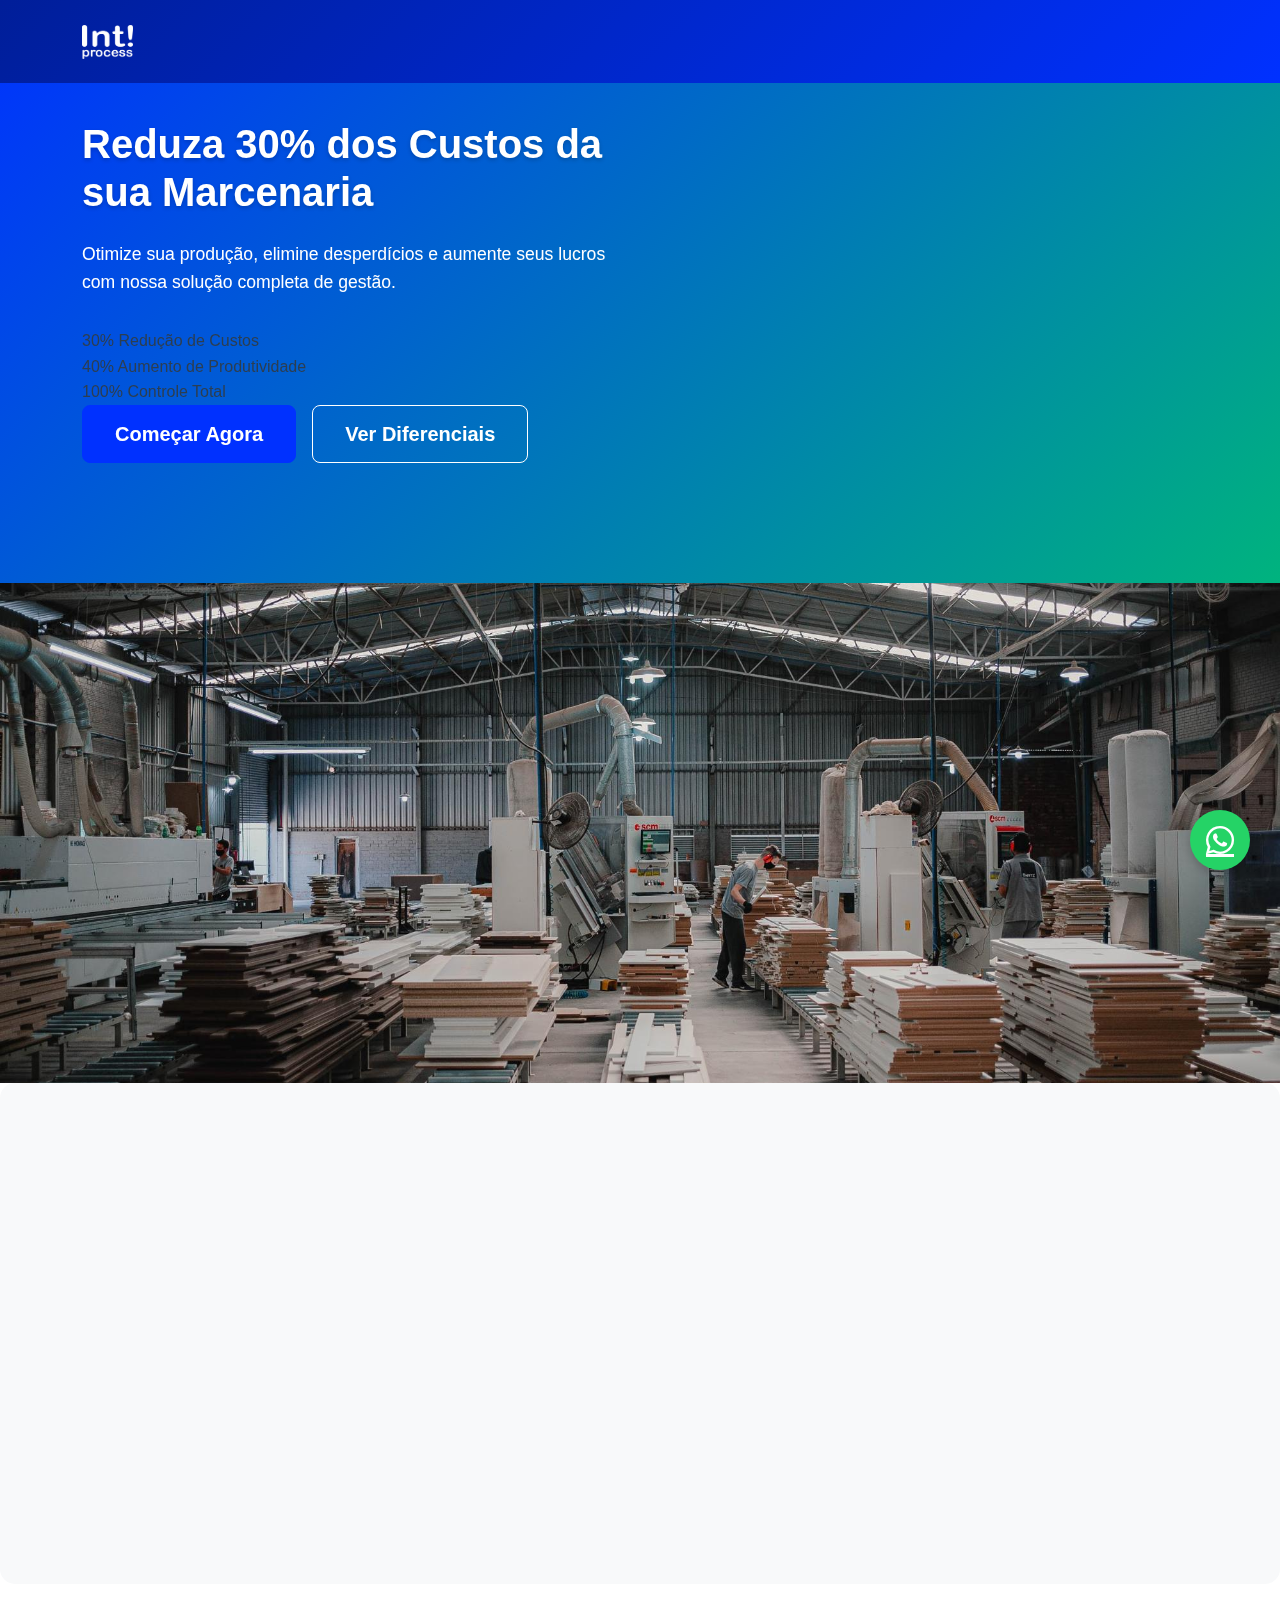
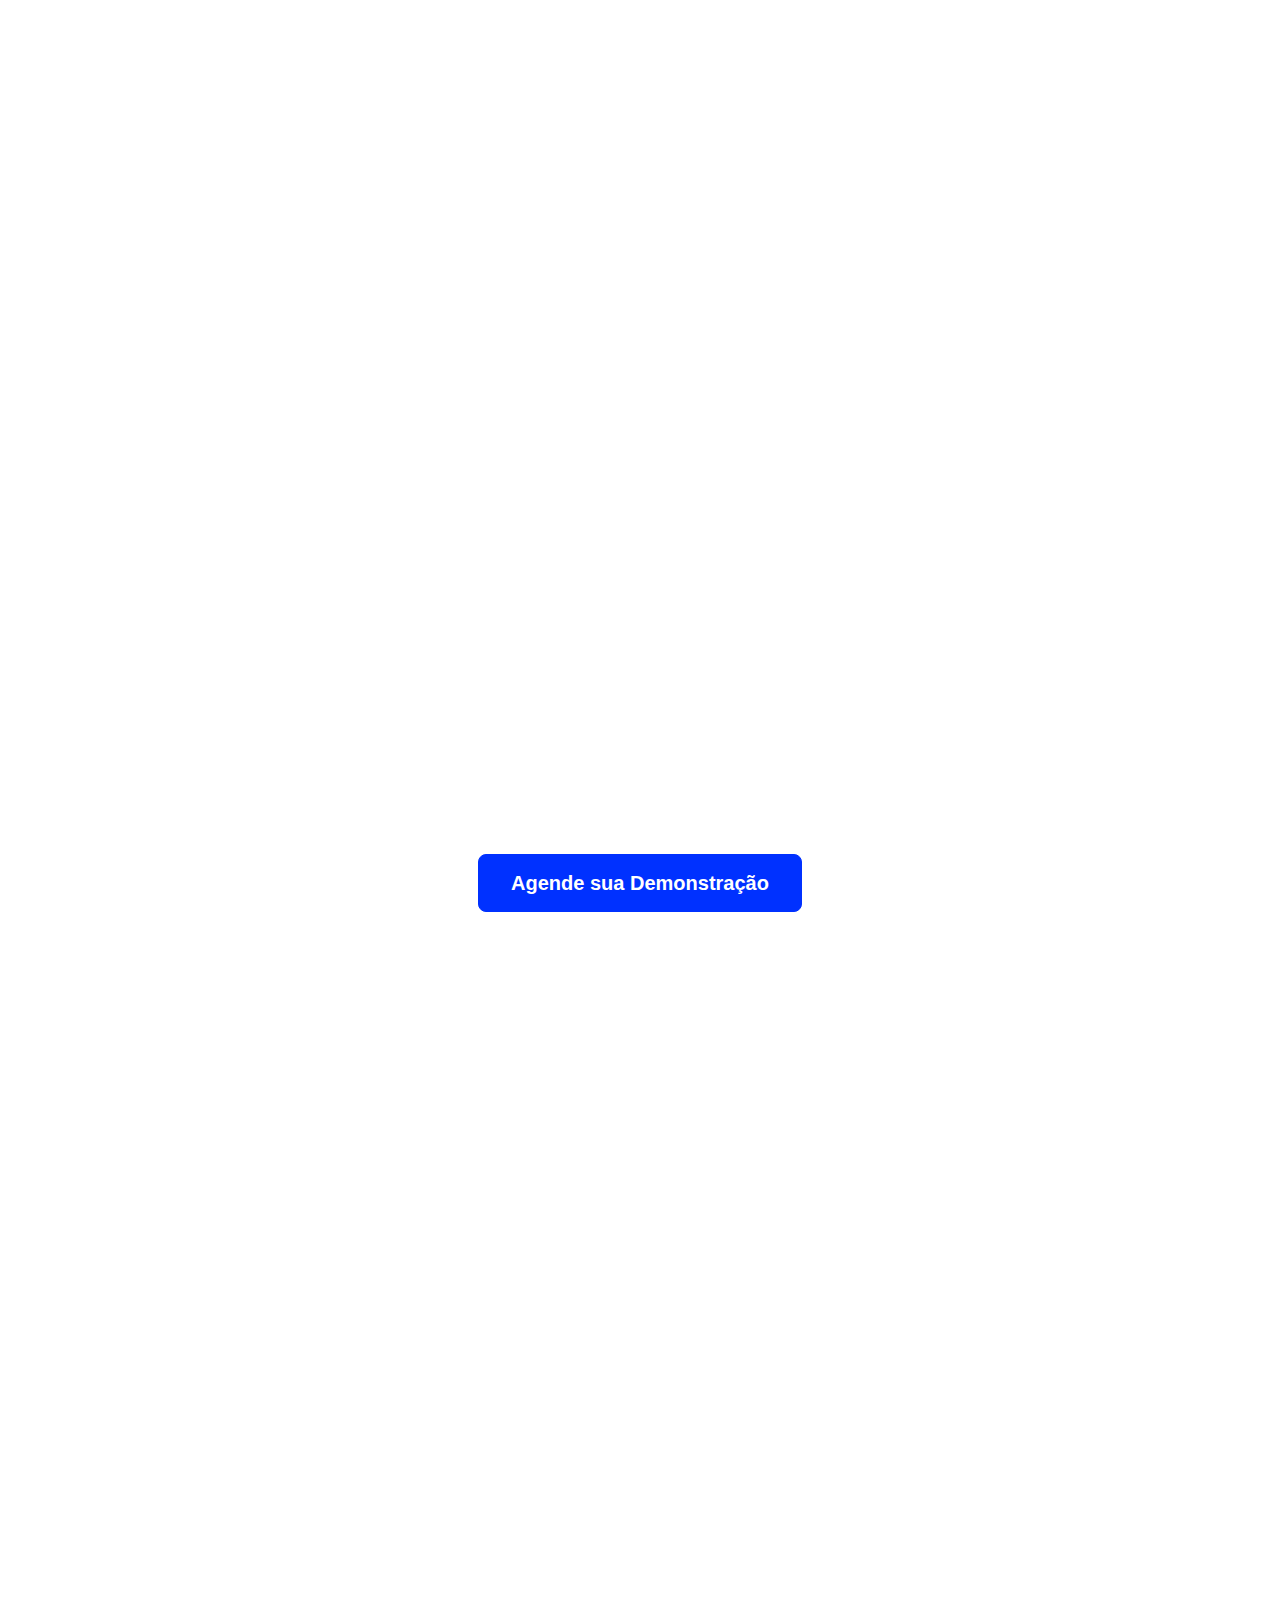
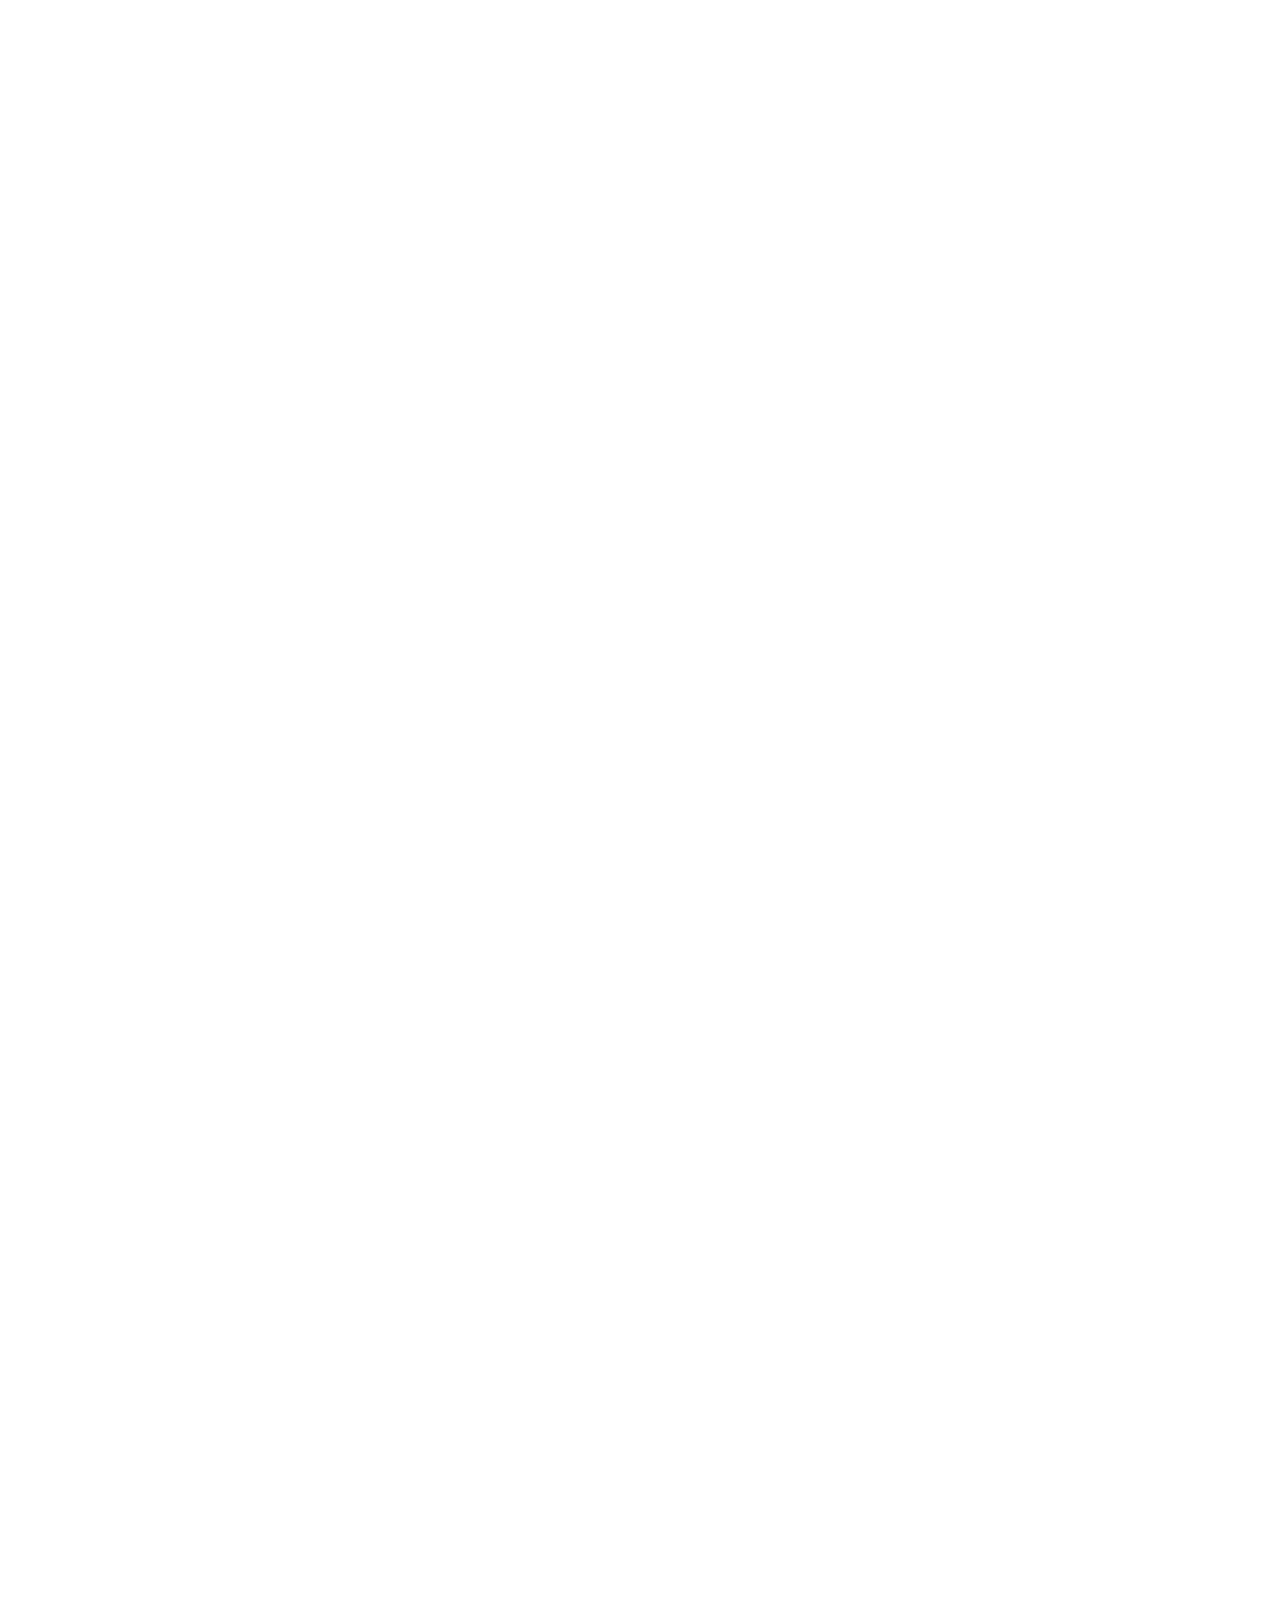
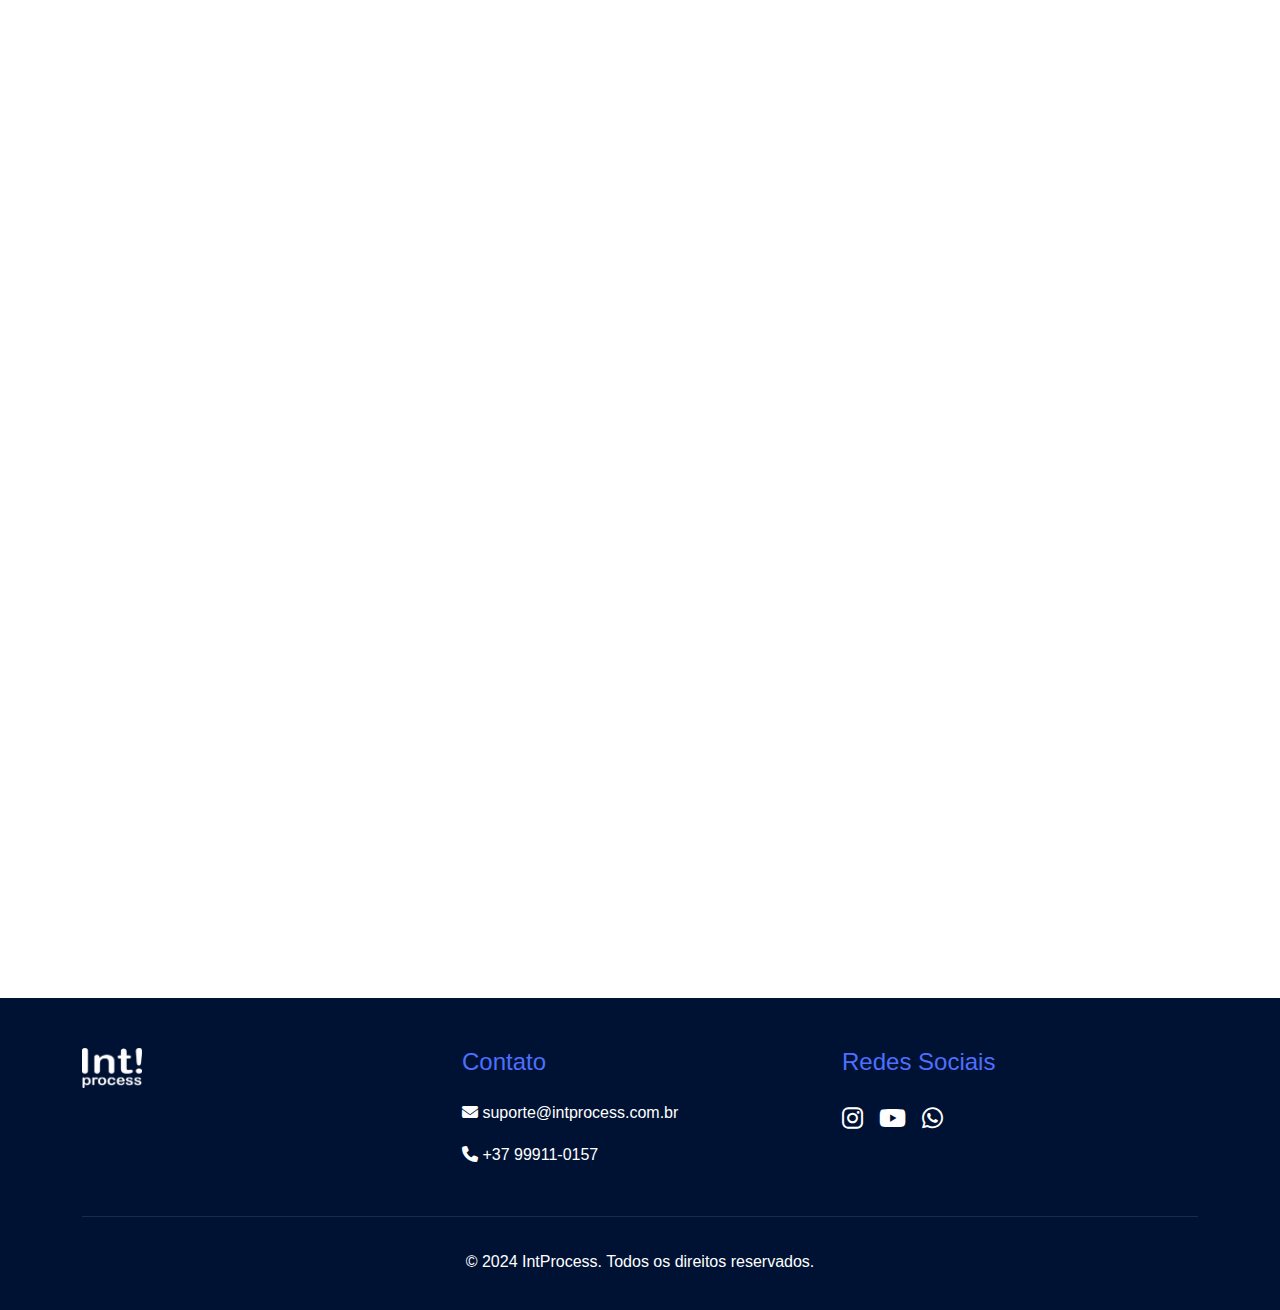
==== commit d2fc65e9: "Add files via upload" ====
--- a/landing.html
+++ b/landing.html
@@ -157,8 +157,8 @@
                                     <p>"Reduzimos 35% dos custos de produção e aumentamos nossa produtividade em 40% após implementar o IntProcess."</p>
                                 </div>
                                 <div class="depoimento-author">
-                                    <strong>João Silva</strong>
-                                    <span>Proprietário - Marcenaria Silva</span>
+                                    <strong>Bruno Albino</strong>
+                                    <span>Proprietário - Albino Móveis</span>
                                 </div>
                             </div>
                         </div>
@@ -303,9 +303,9 @@
                         <div class="col-md-6 mb-4" data-aos="fade-right">
                             <div class="caso-card">
                                 <div class="caso-header">
-                                    <img src="public/caso1.jpg" alt="Caso de Sucesso 1" class="caso-imagem">
+                                    <img src="public/caso1.png" alt="Caso de Sucesso 1" class="caso-imagem">
                                     <div class="caso-overlay">
-                                        <h3>Marcenaria Silva</h3>
+                                        <h3><Albino Móveis/h3>
                                         <p>Redução de 35% nos custos de produção</p>
                                     </div>
                                 </div>
@@ -326,9 +326,9 @@
                         <div class="col-md-6 mb-4" data-aos="fade-left">
                             <div class="caso-card">
                                 <div class="caso-header">
-                                    <img src="public/caso2.jpg" alt="Caso de Sucesso 2" class="caso-imagem">
+                                    <img src="public/caso2.png" alt="Caso de Sucesso 2" class="caso-imagem">
                                     <div class="caso-overlay">
-                                        <h3>Móveis Santos</h3>
+                                        <h3>Espaço A</h3>
                                         <p>Aumento de 50% nas vendas</p>
                                     </div>
                                 </div>
@@ -368,7 +368,9 @@
                             </div>
                         </div>
                         <div class="col-lg-6" data-aos="fade-left">
-                            <img src="public/garantia.png" alt="Garantia" class="img-fluid">
+                            <div class="garantia-container">
+                                <img src="public/garantia.png" alt="Garantia" class="garantia-imagem">
+                            </div>
                         </div>
                     </div>
                 </div>
